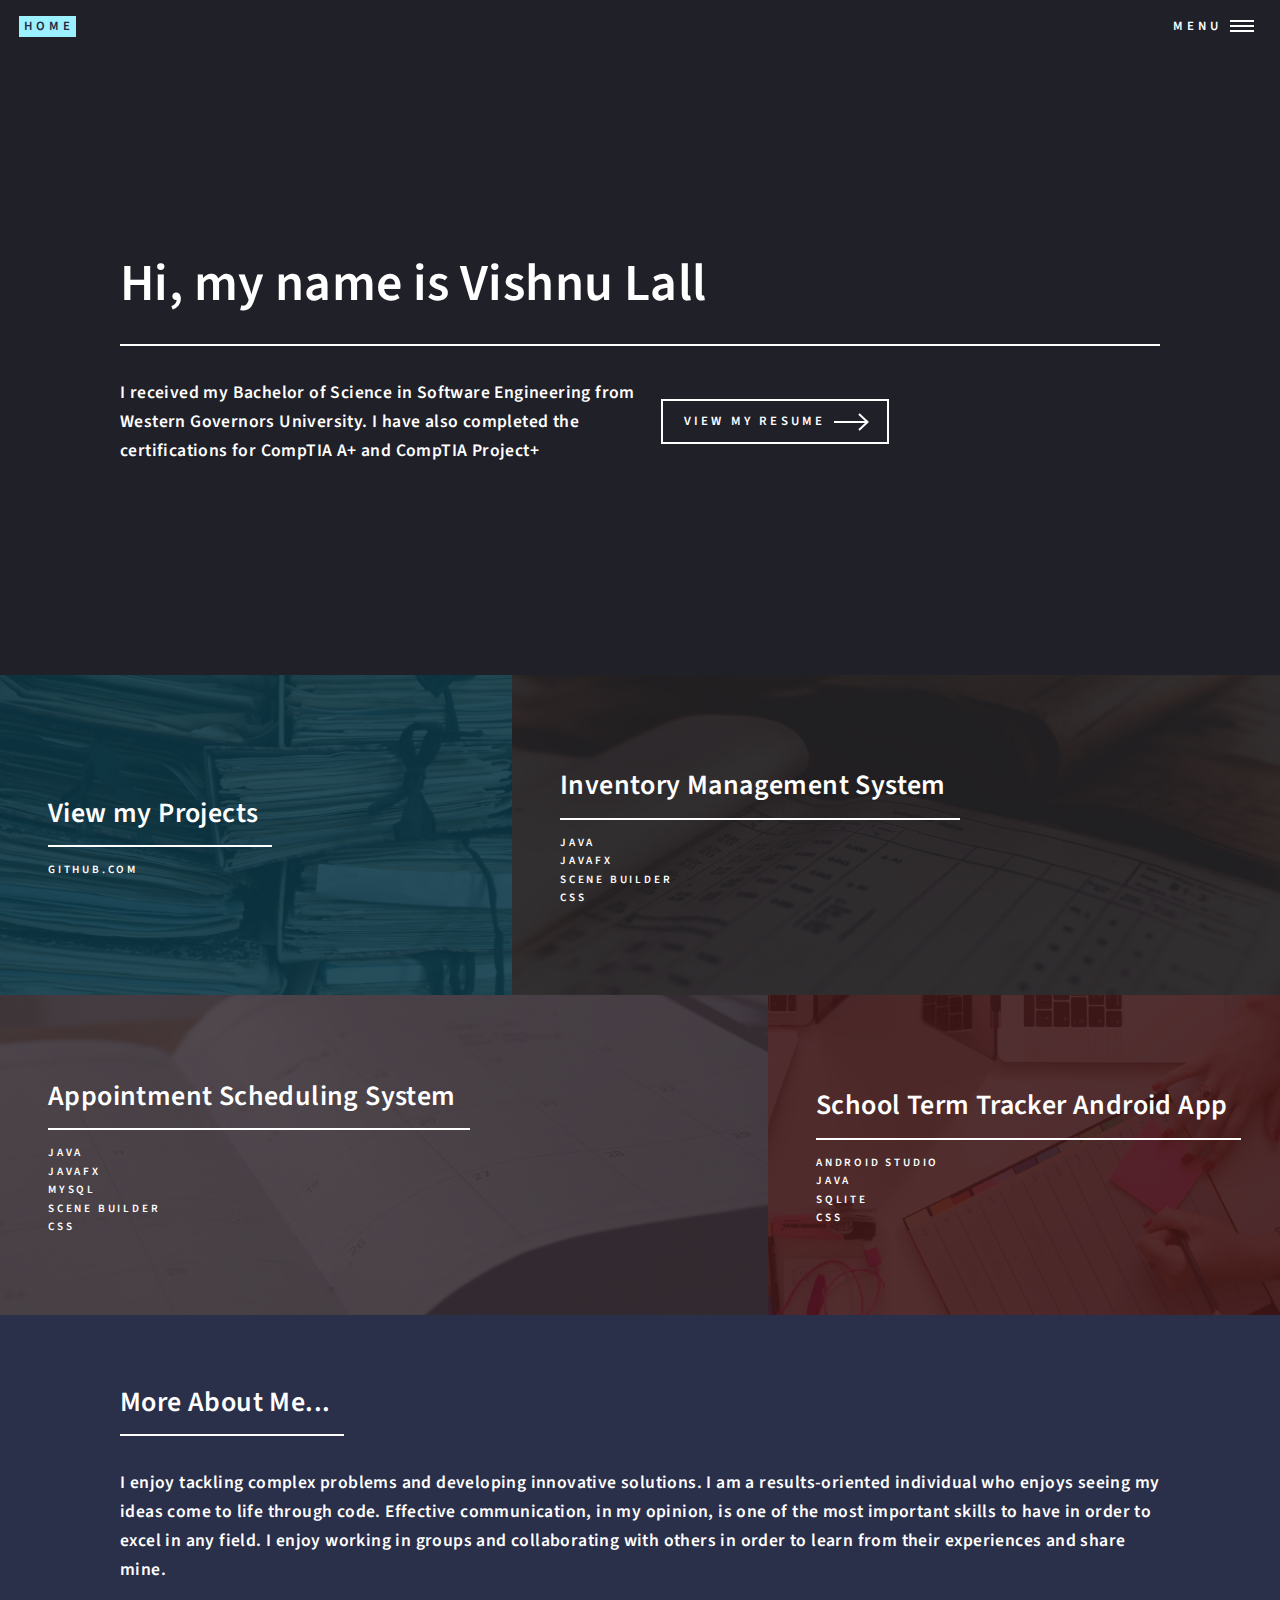
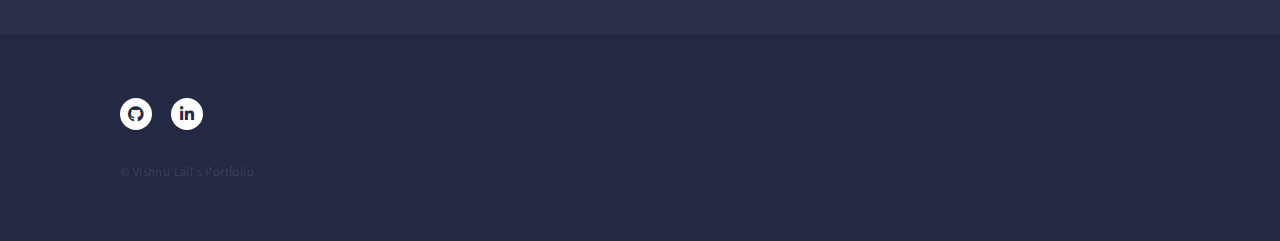
==== index.html @ 2bfa043c "Add files via upload" ====
<!DOCTYPE HTML>

<html>

<head>
	<title>Vishnu Lall's Portfolio</title>
	<meta charset="utf-8" />
	<meta name="viewport" content="width=device-width, initial-scale=1, user-scalable=no" />
	<link rel="stylesheet" href="assets/css/main.css" />
	<noscript>
		<link rel="stylesheet" href="assets/css/noscript.css" />
	</noscript>
</head>

<body class="is-preload">

	<!-- Wrapper -->
	<div id="wrapper">

		<!-- Header -->
		<header id="header" class="alt">
			<a href="index.html" class="logo"><strong>Home</strong></a>
			<nav>
				<a href="#menu">Menu</a>
			</nav>
		</header>

		<!-- Menu -->
		<nav id="menu">
			<ul class="links">
				<li><a href="index.html">Home</a></li>
				<li><a href="resume_landing.html">My Resume</a></li>
		</nav>

		<!-- Banner -->
		<section id="banner" class="major">
			<div class="inner">
				<header class="major">
					<h1>Hi, my name is Vishnu Lall</h1>
				</header>
				<div class="content">
					<h4>I received my Bachelor of Science in Software Engineering from<br />
						Western Governors University.
						I have also completed the <br />
						certifications for CompTIA A+ and CompTIA Project+</h4>

					<ul class="actions">
						<li><a href="resume_landing.html" class="button next scrolly">View my Resume</a></li>
					</ul>
				</div>
			</div>
		</section>

		<!-- Main -->
		<div id="main">

			<!-- One -->
			<section id="one" class="tiles">
				<article>
					<span class="image">
						<img src="images/projects.jpg" alt="" />
					</span>
					<header class="major">
						<h3><a href="https://github.com/VishLall?tab=repositories" class="link">View my Projects</a>
						</h3>
						<p>Github.com</p>
					</header>
				</article>
				<article>
					<span class="image">
						<img src="images/inventory.jpg" alt="" />
					</span>
					<header class="major">
						<h3><a href="inventory_landing.html" class="link">Inventory Management System</a></h3>
						<p>
							Java<br />
							JavaFX<br />
							Scene Builder<br />
							Css
						</p>
					</header>
				</article>
				<article>
					<span class="image">
						<img src="images/appointment.jpg" alt="" />
					</span>
					<header class="major">
						<h3><a href="scheduler_landing.html" class="link">Appointment Scheduling System</a></h3>
						<p>
							Java<br />
							JavaFX<br />
							MySQL<br />
							Scene Builder<br />
							Css
						</p>
					</header>
				</article>
				<article>
					<span class="image">
						<img src="images/tracker.jpg" alt="" />
					</span>
					<header class="major">
						<h3><a href="tracker_landing.html" class="link">School Term Tracker Android App</a></h3>
						<p>
							Android Studio<br />
							Java<br />
							SQLite<br />
							Css
						</p>
					</header>
				</article>
			</section>

			<!-- Two -->
			<section id="two">
				<div class="inner">
					<header class="major">
						<h2>More About Me...</h2>
					</header>
					<h4>I enjoy tackling complex problems and developing innovative solutions. I am a results-oriented
						individual who enjoys seeing my ideas come to life through code. Effective communication, in my
						opinion, is one of the most important skills to have in order to excel in any field. I enjoy
						working in groups and collaborating with others in order to learn from their experiences and
						share mine.</h4>
				</div>
			</section>

		</div>


		<!-- Footer -->
		<footer id="footer">
			<div class="inner">
				<ul class="icons">
					<li><a href="https://github.com/VishLall?tab=repositories" class="icon brands alt fa-github"><span
								class="label">GitHub</span></a></li>
					<li><a href="https://www.linkedin.com/in/vishnu-lall-76979a194/"
							class="icon brands alt fa-linkedin-in"><span class="label">LinkedIn</span></a></li>
				</ul>
				<ul class="copyright">
					<li>&copy; Vishnu Lall's Portfolio</li>

				</ul>
			</div>
		</footer>

	</div>

	<!-- Scripts -->
	<script src="assets/js/jquery.min.js"></script>
	<script src="assets/js/jquery.scrolly.min.js"></script>
	<script src="assets/js/jquery.scrollex.min.js"></script>
	<script src="assets/js/browser.min.js"></script>
	<script src="assets/js/breakpoints.min.js"></script>
	<script src="assets/js/util.js"></script>
	<script src="assets/js/main.js"></script>

</body>

</html>
---- assets/css/main.css ----
@import url(fontawesome-all.min.css);
@import url("https://fonts.googleapis.com/css?family=Source+Sans+Pro:300,300italic,600,600italic");

/*
	Forty by HTML5 UP
	html5up.net | @ajlkn
	Free for personal and commercial use under the CCA 3.0 license (html5up.net/license)
*/

html,
body,
div,
span,
applet,
object,
iframe,
h1,
h2,
h3,
h4,
h5,
h6,
p,
blockquote,
pre,
a,
abbr,
acronym,
address,
big,
cite,
code,
del,
dfn,
em,
img,
ins,
kbd,
q,
s,
samp,
small,
strike,
strong,
sub,
sup,
tt,
var,
b,
u,
i,
center,
dl,
dt,
dd,
ol,
ul,
li,
fieldset,
form,
label,
legend,
table,
caption,
tbody,
tfoot,
thead,
tr,
th,
td,
article,
aside,
canvas,
details,
embed,
figure,
figcaption,
footer,
header,
hgroup,
menu,
nav,
output,
ruby,
section,
summary,
time,
mark,
audio,
video {
	margin: 0;
	padding: 0;
	border: 0;
	font-size: 100%;
	font: inherit;
	vertical-align: baseline;
}

article,
aside,
details,
figcaption,
figure,
footer,
header,
hgroup,
menu,
nav,
section {
	display: block;
}

body {
	line-height: 1;
}

ol,
ul {
	list-style: none;
}

blockquote,
q {
	quotes: none;
}

blockquote:before,
blockquote:after,
q:before,
q:after {
	content: '';
	content: none;
}

table {
	border-collapse: collapse;
	border-spacing: 0;
}

body {
	-webkit-text-size-adjust: none;
}

mark {
	background-color: transparent;
	color: inherit;
}

input::-moz-focus-inner {
	border: 0;
	padding: 0;
}

input,
select,
textarea {
	-moz-appearance: none;
	-webkit-appearance: none;
	-ms-appearance: none;
	appearance: none;
}

/* Basic */

@-ms-viewport {
	width: device-width;
}

body {
	-ms-overflow-style: scrollbar;
}

@media screen and (max-width: 480px) {

	html,
	body {
		min-width: 320px;
	}

}

html {
	box-sizing: border-box;
}

*,
*:before,
*:after {
	box-sizing: inherit;
}

body {
	background: #242943;
}

body.is-preload *,
body.is-preload *:before,
body.is-preload *:after {
	-moz-animation: none !important;
	-webkit-animation: none !important;
	-ms-animation: none !important;
	animation: none !important;
	-moz-transition: none !important;
	-webkit-transition: none !important;
	-ms-transition: none !important;
	transition: none !important;
}

/* Type */

body,
input,
select,
textarea {
	color: #ffffff;
	font-family: "Source Sans Pro", Helvetica, sans-serif;
	font-size: 17pt;
	font-weight: 300;
	letter-spacing: 0.025em;
	line-height: 1.65;
}

@media screen and (max-width: 1680px) {

	body,
	input,
	select,
	textarea {
		font-size: 14pt;
	}

}

@media screen and (max-width: 1280px) {

	body,
	input,
	select,
	textarea {
		font-size: 12pt;
	}

}

@media screen and (max-width: 360px) {

	body,
	input,
	select,
	textarea {
		font-size: 11pt;
	}

}

a {
	-moz-transition: color 0.2s ease-in-out, border-bottom-color 0.2s ease-in-out;
	-webkit-transition: color 0.2s ease-in-out, border-bottom-color 0.2s ease-in-out;
	-ms-transition: color 0.2s ease-in-out, border-bottom-color 0.2s ease-in-out;
	transition: color 0.2s ease-in-out, border-bottom-color 0.2s ease-in-out;
	border-bottom: dotted 1px;
	color: inherit;
	text-decoration: none;
}

a:hover {
	border-bottom-color: transparent;
	color: #9bf1ff !important;
}

a:active {
	color: #53e3fb !important;
}

strong,
b {
	color: #ffffff;
	font-weight: 600;
}

em,
i {
	font-style: italic;
}

p {
	margin: 0 0 2em 0;
}

h1,
h2,
h3,
h4,
h5,
h6 {
	color: #ffffff;
	font-weight: 600;
	line-height: 1.65;
	margin: 0 0 1em 0;
}

h1 a,
h2 a,
h3 a,
h4 a,
h5 a,
h6 a {
	color: inherit;
	border-bottom: 0;
}

h1 {
	font-size: 2.5em;
}

h2 {
	font-size: 1.75em;
}

h3 {
	font-size: 1.35em;
}

h4 {
	font-size: 1.1em;
}

h5 {
	font-size: 0.9em;
}

h6 {
	font-size: 0.7em;
}

@media screen and (max-width: 736px) {

	h1 {
		font-size: 2em;
	}

	h2 {
		font-size: 1.5em;
	}

	h3 {
		font-size: 1.25em;
	}

}

sub {
	font-size: 0.8em;
	position: relative;
	top: 0.5em;
}

sup {
	font-size: 0.8em;
	position: relative;
	top: -0.5em;
}

blockquote {
	border-left: solid 4px rgba(212, 212, 255, 0.1);
	font-style: italic;
	margin: 0 0 2em 0;
	padding: 0.5em 0 0.5em 2em;
}

code {
	background: rgba(212, 212, 255, 0.035);
	font-family: "Courier New", monospace;
	font-size: 0.9em;
	margin: 0 0.25em;
	padding: 0.25em 0.65em;
}

pre {
	-webkit-overflow-scrolling: touch;
	font-family: "Courier New", monospace;
	font-size: 0.9em;
	margin: 0 0 2em 0;
}

pre code {
	display: block;
	line-height: 1.75;
	padding: 1em 1.5em;
	overflow-x: auto;
}

hr {
	border: 0;
	border-bottom: solid 1px rgba(212, 212, 255, 0.1);
	margin: 2em 0;
}

hr.major {
	margin: 3em 0;
}

.align-left {
	text-align: left;
}

.align-center {
	text-align: center;
}

.align-right {
	text-align: right;
}

/* Row */

.row {
	display: flex;
	flex-wrap: wrap;
	box-sizing: border-box;
	align-items: stretch;
}

.row>* {
	box-sizing: border-box;
}

.row.gtr-uniform>*> :last-child {
	margin-bottom: 0;
}

.row.aln-left {
	justify-content: flex-start;
}

.row.aln-center {
	justify-content: center;
}

.row.aln-right {
	justify-content: flex-end;
}

.row.aln-top {
	align-items: flex-start;
}

.row.aln-middle {
	align-items: center;
}

.row.aln-bottom {
	align-items: flex-end;
}

.row>.imp {
	order: -1;
}

.row>.col-1 {
	width: 8.33333%;
}

.row>.off-1 {
	margin-left: 8.33333%;
}

.row>.col-2 {
	width: 16.66667%;
}

.row>.off-2 {
	margin-left: 16.66667%;
}

.row>.col-3 {
	width: 25%;
}

.row>.off-3 {
	margin-left: 25%;
}

.row>.col-4 {
	width: 33.33333%;
}

.row>.off-4 {
	margin-left: 33.33333%;
}

.row>.col-5 {
	width: 41.66667%;
}

.row>.off-5 {
	margin-left: 41.66667%;
}

.row>.col-6 {
	width: 50%;
}

.row>.off-6 {
	margin-left: 50%;
}

.row>.col-7 {
	width: 58.33333%;
}

.row>.off-7 {
	margin-left: 58.33333%;
}

.row>.col-8 {
	width: 66.66667%;
}

.row>.off-8 {
	margin-left: 66.66667%;
}

.row>.col-9 {
	width: 75%;
}

.row>.off-9 {
	margin-left: 75%;
}

.row>.col-10 {
	width: 83.33333%;
}

.row>.off-10 {
	margin-left: 83.33333%;
}

.row>.col-11 {
	width: 91.66667%;
}

.row>.off-11 {
	margin-left: 91.66667%;
}

.row>.col-12 {
	width: 100%;
}

.row>.off-12 {
	margin-left: 100%;
}

.row.gtr-0 {
	margin-top: 0;
	margin-left: 0em;
}

.row.gtr-0>* {
	padding: 0 0 0 0em;
}

.row.gtr-0.gtr-uniform {
	margin-top: 0em;
}

.row.gtr-0.gtr-uniform>* {
	padding-top: 0em;
}

.row.gtr-25 {
	margin-top: 0;
	margin-left: -0.5em;
}

.row.gtr-25>* {
	padding: 0 0 0 0.5em;
}

.row.gtr-25.gtr-uniform {
	margin-top: -0.5em;
}

.row.gtr-25.gtr-uniform>* {
	padding-top: 0.5em;
}

.row.gtr-50 {
	margin-top: 0;
	margin-left: -1em;
}

.row.gtr-50>* {
	padding: 0 0 0 1em;
}

.row.gtr-50.gtr-uniform {
	margin-top: -1em;
}

.row.gtr-50.gtr-uniform>* {
	padding-top: 1em;
}

.row {
	margin-top: 0;
	margin-left: -2em;
}

.row>* {
	padding: 0 0 0 2em;
}

.row.gtr-uniform {
	margin-top: -2em;
}

.row.gtr-uniform>* {
	padding-top: 2em;
}

.row.gtr-150 {
	margin-top: 0;
	margin-left: -3em;
}

.row.gtr-150>* {
	padding: 0 0 0 3em;
}

.row.gtr-150.gtr-uniform {
	margin-top: -3em;
}

.row.gtr-150.gtr-uniform>* {
	padding-top: 3em;
}

.row.gtr-200 {
	margin-top: 0;
	margin-left: -4em;
}

.row.gtr-200>* {
	padding: 0 0 0 4em;
}

.row.gtr-200.gtr-uniform {
	margin-top: -4em;
}

.row.gtr-200.gtr-uniform>* {
	padding-top: 4em;
}

@media screen and (max-width: 1680px) {

	.row {
		display: flex;
		flex-wrap: wrap;
		box-sizing: border-box;
		align-items: stretch;
	}

	.row>* {
		box-sizing: border-box;
	}

	.row.gtr-uniform>*> :last-child {
		margin-bottom: 0;
	}

	.row.aln-left {
		justify-content: flex-start;
	}

	.row.aln-center {
		justify-content: center;
	}

	.row.aln-right {
		justify-content: flex-end;
	}

	.row.aln-top {
		align-items: flex-start;
	}

	.row.aln-middle {
		align-items: center;
	}

	.row.aln-bottom {
		align-items: flex-end;
	}

	.row>.imp-xlarge {
		order: -1;
	}

	.row>.col-1-xlarge {
		width: 8.33333%;
	}

	.row>.off-1-xlarge {
		margin-left: 8.33333%;
	}

	.row>.col-2-xlarge {
		width: 16.66667%;
	}

	.row>.off-2-xlarge {
		margin-left: 16.66667%;
	}

	.row>.col-3-xlarge {
		width: 25%;
	}

	.row>.off-3-xlarge {
		margin-left: 25%;
	}

	.row>.col-4-xlarge {
		width: 33.33333%;
	}

	.row>.off-4-xlarge {
		margin-left: 33.33333%;
	}

	.row>.col-5-xlarge {
		width: 41.66667%;
	}

	.row>.off-5-xlarge {
		margin-left: 41.66667%;
	}

	.row>.col-6-xlarge {
		width: 50%;
	}

	.row>.off-6-xlarge {
		margin-left: 50%;
	}

	.row>.col-7-xlarge {
		width: 58.33333%;
	}

	.row>.off-7-xlarge {
		margin-left: 58.33333%;
	}

	.row>.col-8-xlarge {
		width: 66.66667%;
	}

	.row>.off-8-xlarge {
		margin-left: 66.66667%;
	}

	.row>.col-9-xlarge {
		width: 75%;
	}

	.row>.off-9-xlarge {
		margin-left: 75%;
	}

	.row>.col-10-xlarge {
		width: 83.33333%;
	}

	.row>.off-10-xlarge {
		margin-left: 83.33333%;
	}

	.row>.col-11-xlarge {
		width: 91.66667%;
	}

	.row>.off-11-xlarge {
		margin-left: 91.66667%;
	}

	.row>.col-12-xlarge {
		width: 100%;
	}

	.row>.off-12-xlarge {
		margin-left: 100%;
	}

	.row.gtr-0 {
		margin-top: 0;
		margin-left: 0em;
	}

	.row.gtr-0>* {
		padding: 0 0 0 0em;
	}

	.row.gtr-0.gtr-uniform {
		margin-top: 0em;
	}

	.row.gtr-0.gtr-uniform>* {
		padding-top: 0em;
	}

	.row.gtr-25 {
		margin-top: 0;
		margin-left: -0.5em;
	}

	.row.gtr-25>* {
		padding: 0 0 0 0.5em;
	}

	.row.gtr-25.gtr-uniform {
		margin-top: -0.5em;
	}

	.row.gtr-25.gtr-uniform>* {
		padding-top: 0.5em;
	}

	.row.gtr-50 {
		margin-top: 0;
		margin-left: -1em;
	}

	.row.gtr-50>* {
		padding: 0 0 0 1em;
	}

	.row.gtr-50.gtr-uniform {
		margin-top: -1em;
	}

	.row.gtr-50.gtr-uniform>* {
		padding-top: 1em;
	}

	.row {
		margin-top: 0;
		margin-left: -2em;
	}

	.row>* {
		padding: 0 0 0 2em;
	}

	.row.gtr-uniform {
		margin-top: -2em;
	}

	.row.gtr-uniform>* {
		padding-top: 2em;
	}

	.row.gtr-150 {
		margin-top: 0;
		margin-left: -3em;
	}

	.row.gtr-150>* {
		padding: 0 0 0 3em;
	}

	.row.gtr-150.gtr-uniform {
		margin-top: -3em;
	}

	.row.gtr-150.gtr-uniform>* {
		padding-top: 3em;
	}

	.row.gtr-200 {
		margin-top: 0;
		margin-left: -4em;
	}

	.row.gtr-200>* {
		padding: 0 0 0 4em;
	}

	.row.gtr-200.gtr-uniform {
		margin-top: -4em;
	}

	.row.gtr-200.gtr-uniform>* {
		padding-top: 4em;
	}

}

@media screen and (max-width: 1280px) {

	.row {
		display: flex;
		flex-wrap: wrap;
		box-sizing: border-box;
		align-items: stretch;
	}

	.row>* {
		box-sizing: border-box;
	}

	.row.gtr-uniform>*> :last-child {
		margin-bottom: 0;
	}

	.row.aln-left {
		justify-content: flex-start;
	}

	.row.aln-center {
		justify-content: center;
	}

	.row.aln-right {
		justify-content: flex-end;
	}

	.row.aln-top {
		align-items: flex-start;
	}

	.row.aln-middle {
		align-items: center;
	}

	.row.aln-bottom {
		align-items: flex-end;
	}

	.row>.imp-large {
		order: -1;
	}

	.row>.col-1-large {
		width: 8.33333%;
	}

	.row>.off-1-large {
		margin-left: 8.33333%;
	}

	.row>.col-2-large {
		width: 16.66667%;
	}

	.row>.off-2-large {
		margin-left: 16.66667%;
	}

	.row>.col-3-large {
		width: 25%;
	}

	.row>.off-3-large {
		margin-left: 25%;
	}

	.row>.col-4-large {
		width: 33.33333%;
	}

	.row>.off-4-large {
		margin-left: 33.33333%;
	}

	.row>.col-5-large {
		width: 41.66667%;
	}

	.row>.off-5-large {
		margin-left: 41.66667%;
	}

	.row>.col-6-large {
		width: 50%;
	}

	.row>.off-6-large {
		margin-left: 50%;
	}

	.row>.col-7-large {
		width: 58.33333%;
	}

	.row>.off-7-large {
		margin-left: 58.33333%;
	}

	.row>.col-8-large {
		width: 66.66667%;
	}

	.row>.off-8-large {
		margin-left: 66.66667%;
	}

	.row>.col-9-large {
		width: 75%;
	}

	.row>.off-9-large {
		margin-left: 75%;
	}

	.row>.col-10-large {
		width: 83.33333%;
	}

	.row>.off-10-large {
		margin-left: 83.33333%;
	}

	.row>.col-11-large {
		width: 91.66667%;
	}

	.row>.off-11-large {
		margin-left: 91.66667%;
	}

	.row>.col-12-large {
		width: 100%;
	}

	.row>.off-12-large {
		margin-left: 100%;
	}

	.row.gtr-0 {
		margin-top: 0;
		margin-left: 0em;
	}

	.row.gtr-0>* {
		padding: 0 0 0 0em;
	}

	.row.gtr-0.gtr-uniform {
		margin-top: 0em;
	}

	.row.gtr-0.gtr-uniform>* {
		padding-top: 0em;
	}

	.row.gtr-25 {
		margin-top: 0;
		margin-left: -0.375em;
	}

	.row.gtr-25>* {
		padding: 0 0 0 0.375em;
	}

	.row.gtr-25.gtr-uniform {
		margin-top: -0.375em;
	}

	.row.gtr-25.gtr-uniform>* {
		padding-top: 0.375em;
	}

	.row.gtr-50 {
		margin-top: 0;
		margin-left: -0.75em;
	}

	.row.gtr-50>* {
		padding: 0 0 0 0.75em;
	}

	.row.gtr-50.gtr-uniform {
		margin-top: -0.75em;
	}

	.row.gtr-50.gtr-uniform>* {
		padding-top: 0.75em;
	}

	.row {
		margin-top: 0;
		margin-left: -1.5em;
	}

	.row>* {
		padding: 0 0 0 1.5em;
	}

	.row.gtr-uniform {
		margin-top: -1.5em;
	}

	.row.gtr-uniform>* {
		padding-top: 1.5em;
	}

	.row.gtr-150 {
		margin-top: 0;
		margin-left: -2.25em;
	}

	.row.gtr-150>* {
		padding: 0 0 0 2.25em;
	}

	.row.gtr-150.gtr-uniform {
		margin-top: -2.25em;
	}

	.row.gtr-150.gtr-uniform>* {
		padding-top: 2.25em;
	}

	.row.gtr-200 {
		margin-top: 0;
		margin-left: -3em;
	}

	.row.gtr-200>* {
		padding: 0 0 0 3em;
	}

	.row.gtr-200.gtr-uniform {
		margin-top: -3em;
	}

	.row.gtr-200.gtr-uniform>* {
		padding-top: 3em;
	}

}

@media screen and (max-width: 980px) {

	.row {
		display: flex;
		flex-wrap: wrap;
		box-sizing: border-box;
		align-items: stretch;
	}

	.row>* {
		box-sizing: border-box;
	}

	.row.gtr-uniform>*> :last-child {
		margin-bottom: 0;
	}

	.row.aln-left {
		justify-content: flex-start;
	}

	.row.aln-center {
		justify-content: center;
	}

	.row.aln-right {
		justify-content: flex-end;
	}

	.row.aln-top {
		align-items: flex-start;
	}

	.row.aln-middle {
		align-items: center;
	}

	.row.aln-bottom {
		align-items: flex-end;
	}

	.row>.imp-medium {
		order: -1;
	}

	.row>.col-1-medium {
		width: 8.33333%;
	}

	.row>.off-1-medium {
		margin-left: 8.33333%;
	}

	.row>.col-2-medium {
		width: 16.66667%;
	}

	.row>.off-2-medium {
		margin-left: 16.66667%;
	}

	.row>.col-3-medium {
		width: 25%;
	}

	.row>.off-3-medium {
		margin-left: 25%;
	}

	.row>.col-4-medium {
		width: 33.33333%;
	}

	.row>.off-4-medium {
		margin-left: 33.33333%;
	}

	.row>.col-5-medium {
		width: 41.66667%;
	}

	.row>.off-5-medium {
		margin-left: 41.66667%;
	}

	.row>.col-6-medium {
		width: 50%;
	}

	.row>.off-6-medium {
		margin-left: 50%;
	}

	.row>.col-7-medium {
		width: 58.33333%;
	}

	.row>.off-7-medium {
		margin-left: 58.33333%;
	}

	.row>.col-8-medium {
		width: 66.66667%;
	}

	.row>.off-8-medium {
		margin-left: 66.66667%;
	}

	.row>.col-9-medium {
		width: 75%;
	}

	.row>.off-9-medium {
		margin-left: 75%;
	}

	.row>.col-10-medium {
		width: 83.33333%;
	}

	.row>.off-10-medium {
		margin-left: 83.33333%;
	}

	.row>.col-11-medium {
		width: 91.66667%;
	}

	.row>.off-11-medium {
		margin-left: 91.66667%;
	}

	.row>.col-12-medium {
		width: 100%;
	}

	.row>.off-12-medium {
		margin-left: 100%;
	}

	.row.gtr-0 {
		margin-top: 0;
		margin-left: 0em;
	}

	.row.gtr-0>* {
		padding: 0 0 0 0em;
	}

	.row.gtr-0.gtr-uniform {
		margin-top: 0em;
	}

	.row.gtr-0.gtr-uniform>* {
		padding-top: 0em;
	}

	.row.gtr-25 {
		margin-top: 0;
		margin-left: -0.375em;
	}

	.row.gtr-25>* {
		padding: 0 0 0 0.375em;
	}

	.row.gtr-25.gtr-uniform {
		margin-top: -0.375em;
	}

	.row.gtr-25.gtr-uniform>* {
		padding-top: 0.375em;
	}

	.row.gtr-50 {
		margin-top: 0;
		margin-left: -0.75em;
	}

	.row.gtr-50>* {
		padding: 0 0 0 0.75em;
	}

	.row.gtr-50.gtr-uniform {
		margin-top: -0.75em;
	}

	.row.gtr-50.gtr-uniform>* {
		padding-top: 0.75em;
	}

	.row {
		margin-top: 0;
		margin-left: -1.5em;
	}

	.row>* {
		padding: 0 0 0 1.5em;
	}

	.row.gtr-uniform {
		margin-top: -1.5em;
	}

	.row.gtr-uniform>* {
		padding-top: 1.5em;
	}

	.row.gtr-150 {
		margin-top: 0;
		margin-left: -2.25em;
	}

	.row.gtr-150>* {
		padding: 0 0 0 2.25em;
	}

	.row.gtr-150.gtr-uniform {
		margin-top: -2.25em;
	}

	.row.gtr-150.gtr-uniform>* {
		padding-top: 2.25em;
	}

	.row.gtr-200 {
		margin-top: 0;
		margin-left: -3em;
	}

	.row.gtr-200>* {
		padding: 0 0 0 3em;
	}

	.row.gtr-200.gtr-uniform {
		margin-top: -3em;
	}

	.row.gtr-200.gtr-uniform>* {
		padding-top: 3em;
	}

}

@media screen and (max-width: 736px) {

	.row {
		display: flex;
		flex-wrap: wrap;
		box-sizing: border-box;
		align-items: stretch;
	}

	.row>* {
		box-sizing: border-box;
	}

	.row.gtr-uniform>*> :last-child {
		margin-bottom: 0;
	}

	.row.aln-left {
		justify-content: flex-start;
	}

	.row.aln-center {
		justify-content: center;
	}

	.row.aln-right {
		justify-content: flex-end;
	}

	.row.aln-top {
		align-items: flex-start;
	}

	.row.aln-middle {
		align-items: center;
	}

	.row.aln-bottom {
		align-items: flex-end;
	}

	.row>.imp-small {
		order: -1;
	}

	.row>.col-1-small {
		width: 8.33333%;
	}

	.row>.off-1-small {
		margin-left: 8.33333%;
	}

	.row>.col-2-small {
		width: 16.66667%;
	}

	.row>.off-2-small {
		margin-left: 16.66667%;
	}

	.row>.col-3-small {
		width: 25%;
	}

	.row>.off-3-small {
		margin-left: 25%;
	}

	.row>.col-4-small {
		width: 33.33333%;
	}

	.row>.off-4-small {
		margin-left: 33.33333%;
	}

	.row>.col-5-small {
		width: 41.66667%;
	}

	.row>.off-5-small {
		margin-left: 41.66667%;
	}

	.row>.col-6-small {
		width: 50%;
	}

	.row>.off-6-small {
		margin-left: 50%;
	}

	.row>.col-7-small {
		width: 58.33333%;
	}

	.row>.off-7-small {
		margin-left: 58.33333%;
	}

	.row>.col-8-small {
		width: 66.66667%;
	}

	.row>.off-8-small {
		margin-left: 66.66667%;
	}

	.row>.col-9-small {
		width: 75%;
	}

	.row>.off-9-small {
		margin-left: 75%;
	}

	.row>.col-10-small {
		width: 83.33333%;
	}

	.row>.off-10-small {
		margin-left: 83.33333%;
	}

	.row>.col-11-small {
		width: 91.66667%;
	}

	.row>.off-11-small {
		margin-left: 91.66667%;
	}

	.row>.col-12-small {
		width: 100%;
	}

	.row>.off-12-small {
		margin-left: 100%;
	}

	.row.gtr-0 {
		margin-top: 0;
		margin-left: 0em;
	}

	.row.gtr-0>* {
		padding: 0 0 0 0em;
	}

	.row.gtr-0.gtr-uniform {
		margin-top: 0em;
	}

	.row.gtr-0.gtr-uniform>* {
		padding-top: 0em;
	}

	.row.gtr-25 {
		margin-top: 0;
		margin-left: -0.3125em;
	}

	.row.gtr-25>* {
		padding: 0 0 0 0.3125em;
	}

	.row.gtr-25.gtr-uniform {
		margin-top: -0.3125em;
	}

	.row.gtr-25.gtr-uniform>* {
		padding-top: 0.3125em;
	}

	.row.gtr-50 {
		margin-top: 0;
		margin-left: -0.625em;
	}

	.row.gtr-50>* {
		padding: 0 0 0 0.625em;
	}

	.row.gtr-50.gtr-uniform {
		margin-top: -0.625em;
	}

	.row.gtr-50.gtr-uniform>* {
		padding-top: 0.625em;
	}

	.row {
		margin-top: 0;
		margin-left: -1.25em;
	}

	.row>* {
		padding: 0 0 0 1.25em;
	}

	.row.gtr-uniform {
		margin-top: -1.25em;
	}

	.row.gtr-uniform>* {
		padding-top: 1.25em;
	}

	.row.gtr-150 {
		margin-top: 0;
		margin-left: -1.875em;
	}

	.row.gtr-150>* {
		padding: 0 0 0 1.875em;
	}

	.row.gtr-150.gtr-uniform {
		margin-top: -1.875em;
	}

	.row.gtr-150.gtr-uniform>* {
		padding-top: 1.875em;
	}

	.row.gtr-200 {
		margin-top: 0;
		margin-left: -2.5em;
	}

	.row.gtr-200>* {
		padding: 0 0 0 2.5em;
	}

	.row.gtr-200.gtr-uniform {
		margin-top: -2.5em;
	}

	.row.gtr-200.gtr-uniform>* {
		padding-top: 2.5em;
	}

}

@media screen and (max-width: 480px) {

	.row {
		display: flex;
		flex-wrap: wrap;
		box-sizing: border-box;
		align-items: stretch;
	}

	.row>* {
		box-sizing: border-box;
	}

	.row.gtr-uniform>*> :last-child {
		margin-bottom: 0;
	}

	.row.aln-left {
		justify-content: flex-start;
	}

	.row.aln-center {
		justify-content: center;
	}

	.row.aln-right {
		justify-content: flex-end;
	}

	.row.aln-top {
		align-items: flex-start;
	}

	.row.aln-middle {
		align-items: center;
	}

	.row.aln-bottom {
		align-items: flex-end;
	}

	.row>.imp-xsmall {
		order: -1;
	}

	.row>.col-1-xsmall {
		width: 8.33333%;
	}

	.row>.off-1-xsmall {
		margin-left: 8.33333%;
	}

	.row>.col-2-xsmall {
		width: 16.66667%;
	}

	.row>.off-2-xsmall {
		margin-left: 16.66667%;
	}

	.row>.col-3-xsmall {
		width: 25%;
	}

	.row>.off-3-xsmall {
		margin-left: 25%;
	}

	.row>.col-4-xsmall {
		width: 33.33333%;
	}

	.row>.off-4-xsmall {
		margin-left: 33.33333%;
	}

	.row>.col-5-xsmall {
		width: 41.66667%;
	}

	.row>.off-5-xsmall {
		margin-left: 41.66667%;
	}

	.row>.col-6-xsmall {
		width: 50%;
	}

	.row>.off-6-xsmall {
		margin-left: 50%;
	}

	.row>.col-7-xsmall {
		width: 58.33333%;
	}

	.row>.off-7-xsmall {
		margin-left: 58.33333%;
	}

	.row>.col-8-xsmall {
		width: 66.66667%;
	}

	.row>.off-8-xsmall {
		margin-left: 66.66667%;
	}

	.row>.col-9-xsmall {
		width: 75%;
	}

	.row>.off-9-xsmall {
		margin-left: 75%;
	}

	.row>.col-10-xsmall {
		width: 83.33333%;
	}

	.row>.off-10-xsmall {
		margin-left: 83.33333%;
	}

	.row>.col-11-xsmall {
		width: 91.66667%;
	}

	.row>.off-11-xsmall {
		margin-left: 91.66667%;
	}

	.row>.col-12-xsmall {
		width: 100%;
	}

	.row>.off-12-xsmall {
		margin-left: 100%;
	}

	.row.gtr-0 {
		margin-top: 0;
		margin-left: 0em;
	}

	.row.gtr-0>* {
		padding: 0 0 0 0em;
	}

	.row.gtr-0.gtr-uniform {
		margin-top: 0em;
	}

	.row.gtr-0.gtr-uniform>* {
		padding-top: 0em;
	}

	.row.gtr-25 {
		margin-top: 0;
		margin-left: -0.3125em;
	}

	.row.gtr-25>* {
		padding: 0 0 0 0.3125em;
	}

	.row.gtr-25.gtr-uniform {
		margin-top: -0.3125em;
	}

	.row.gtr-25.gtr-uniform>* {
		padding-top: 0.3125em;
	}

	.row.gtr-50 {
		margin-top: 0;
		margin-left: -0.625em;
	}

	.row.gtr-50>* {
		padding: 0 0 0 0.625em;
	}

	.row.gtr-50.gtr-uniform {
		margin-top: -0.625em;
	}

	.row.gtr-50.gtr-uniform>* {
		padding-top: 0.625em;
	}

	.row {
		margin-top: 0;
		margin-left: -1.25em;
	}

	.row>* {
		padding: 0 0 0 1.25em;
	}

	.row.gtr-uniform {
		margin-top: -1.25em;
	}

	.row.gtr-uniform>* {
		padding-top: 1.25em;
	}

	.row.gtr-150 {
		margin-top: 0;
		margin-left: -1.875em;
	}

	.row.gtr-150>* {
		padding: 0 0 0 1.875em;
	}

	.row.gtr-150.gtr-uniform {
		margin-top: -1.875em;
	}

	.row.gtr-150.gtr-uniform>* {
		padding-top: 1.875em;
	}

	.row.gtr-200 {
		margin-top: 0;
		margin-left: -2.5em;
	}

	.row.gtr-200>* {
		padding: 0 0 0 2.5em;
	}

	.row.gtr-200.gtr-uniform {
		margin-top: -2.5em;
	}

	.row.gtr-200.gtr-uniform>* {
		padding-top: 2.5em;
	}

}

/* Section/Article */

section.special,
article.special {
	text-align: center;
}

header.major {
	width: -moz-max-content;
	width: -webkit-max-content;
	width: -ms-max-content;
	width: max-content;
	margin-bottom: 2em;
}

header.major> :first-child {
	margin-bottom: 0;
	width: calc(100% + 0.5em);
}

header.major> :first-child:after {
	content: '';
	background-color: #ffffff;
	display: block;
	height: 2px;
	margin: 0.325em 0 0.5em 0;
	width: 100%;
}

header.major>p {
	font-size: 0.7em;
	font-weight: 600;
	letter-spacing: 0.25em;
	margin-bottom: 0;
	text-transform: uppercase;
}

body.is-ie header.major> :first-child:after {
	max-width: 9em;
}

body.is-ie header.major>h1:after {
	max-width: 100% !important;
}

@media screen and (max-width: 736px) {

	header.major>p br {
		display: none;
	}

}

/* Form */

form {
	margin: 0 0 2em 0;
}

form> :last-child {
	margin-bottom: 0;
}

form>.fields {
	display: -moz-flex;
	display: -webkit-flex;
	display: -ms-flex;
	display: flex;
	-moz-flex-wrap: wrap;
	-webkit-flex-wrap: wrap;
	-ms-flex-wrap: wrap;
	flex-wrap: wrap;
	width: calc(100% + 3em);
	margin: -1.5em 0 2em -1.5em;
}

form>.fields>.field {
	-moz-flex-grow: 0;
	-webkit-flex-grow: 0;
	-ms-flex-grow: 0;
	flex-grow: 0;
	-moz-flex-shrink: 0;
	-webkit-flex-shrink: 0;
	-ms-flex-shrink: 0;
	flex-shrink: 0;
	padding: 1.5em 0 0 1.5em;
	width: calc(100% - 1.5em);
}

form>.fields>.field.half {
	width: calc(50% - 0.75em);
}

form>.fields>.field.third {
	width: calc(100%/3 - 0.5em);
}

form>.fields>.field.quarter {
	width: calc(25% - 0.375em);
}

@media screen and (max-width: 480px) {

	form>.fields {
		width: calc(100% + 3em);
		margin: -1.5em 0 2em -1.5em;
	}

	form>.fields>.field {
		padding: 1.5em 0 0 1.5em;
		width: calc(100% - 1.5em);
	}

	form>.fields>.field.half {
		width: calc(100% - 1.5em);
	}

	form>.fields>.field.third {
		width: calc(100% - 1.5em);
	}

	form>.fields>.field.quarter {
		width: calc(100% - 1.5em);
	}

}

label {
	color: #ffffff;
	display: block;
	font-size: 0.8em;
	font-weight: 600;
	letter-spacing: 0.25em;
	margin: 0 0 1em 0;
	text-transform: uppercase;
}

input[type="text"],
input[type="password"],
input[type="email"],
input[type="tel"],
input[type="search"],
input[type="url"],
select,
textarea {
	-moz-appearance: none;
	-webkit-appearance: none;
	-ms-appearance: none;
	appearance: none;
	background: rgba(212, 212, 255, 0.035);
	border: none;
	border-radius: 0;
	color: inherit;
	display: block;
	outline: 0;
	padding: 0 1em;
	text-decoration: none;
	width: 100%;
}

input[type="text"]:invalid,
input[type="password"]:invalid,
input[type="email"]:invalid,
input[type="tel"]:invalid,
input[type="search"]:invalid,
input[type="url"]:invalid,
select:invalid,
textarea:invalid {
	box-shadow: none;
}

input[type="text"]:focus,
input[type="password"]:focus,
input[type="email"]:focus,
input[type="tel"]:focus,
input[type="search"]:focus,
input[type="url"]:focus,
select:focus,
textarea:focus {
	border-color: #9bf1ff;
	box-shadow: 0 0 0 2px #9bf1ff;
}

select {
	background-image: url("data:image/svg+xml;charset=utf8,%3Csvg xmlns='http://www.w3.org/2000/svg' width='40' height='40' preserveAspectRatio='none' viewBox='0 0 40 40'%3E%3Cpath d='M9.4,12.3l10.4,10.4l10.4-10.4c0.2-0.2,0.5-0.4,0.9-0.4c0.3,0,0.6,0.1,0.9,0.4l3.3,3.3c0.2,0.2,0.4,0.5,0.4,0.9 c0,0.4-0.1,0.6-0.4,0.9L20.7,31.9c-0.2,0.2-0.5,0.4-0.9,0.4c-0.3,0-0.6-0.1-0.9-0.4L4.3,17.3c-0.2-0.2-0.4-0.5-0.4-0.9 c0-0.4,0.1-0.6,0.4-0.9l3.3-3.3c0.2-0.2,0.5-0.4,0.9-0.4S9.1,12.1,9.4,12.3z' fill='rgba(212, 212, 255, 0.1)' /%3E%3C/svg%3E");
	background-size: 1.25rem;
	background-repeat: no-repeat;
	background-position: calc(100% - 1rem) center;
	height: 2.75em;
	padding-right: 2.75em;
	text-overflow: ellipsis;
}

select option {
	color: #ffffff;
	background: #242943;
}

select:focus::-ms-value {
	background-color: transparent;
}

select::-ms-expand {
	display: none;
}

input[type="text"],
input[type="password"],
input[type="email"],
input[type="tel"],
input[type="search"],
input[type="url"],
select {
	height: 2.75em;
}

textarea {
	padding: 0.75em 1em;
}

input[type="checkbox"],
input[type="radio"] {
	-moz-appearance: none;
	-webkit-appearance: none;
	-ms-appearance: none;
	appearance: none;
	display: block;
	float: left;
	margin-right: -2em;
	opacity: 0;
	width: 1em;
	z-index: -1;
}

input[type="checkbox"]+label,
input[type="radio"]+label {
	text-decoration: none;
	color: #ffffff;
	cursor: pointer;
	display: inline-block;
	font-weight: 300;
	padding-left: 2.65em;
	padding-right: 0.75em;
	position: relative;
}

input[type="checkbox"]+label:before,
input[type="radio"]+label:before {
	-moz-osx-font-smoothing: grayscale;
	-webkit-font-smoothing: antialiased;
	display: inline-block;
	font-style: normal;
	font-variant: normal;
	text-rendering: auto;
	line-height: 1;
	text-transform: none !important;
	font-family: 'Font Awesome 5 Free';
	font-weight: 900;
}

input[type="checkbox"]+label:before,
input[type="radio"]+label:before {
	background: rgba(212, 212, 255, 0.035);
	content: '';
	display: inline-block;
	font-size: 0.8em;
	height: 2.0625em;
	left: 0;
	letter-spacing: 0;
	line-height: 2.0625em;
	position: absolute;
	text-align: center;
	top: 0;
	width: 2.0625em;
}

input[type="checkbox"]:checked+label:before,
input[type="radio"]:checked+label:before {
	background: #ffffff;
	border-color: #9bf1ff;
	content: '\f00c';
	color: #242943;
}

input[type="checkbox"]:focus+label:before,
input[type="radio"]:focus+label:before {
	box-shadow: 0 0 0 2px #9bf1ff;
}

input[type="radio"]+label:before {
	border-radius: 100%;
}

::-webkit-input-placeholder {
	color: rgba(244, 244, 255, 0.2) !important;
	opacity: 1.0;
}

:-moz-placeholder {
	color: rgba(244, 244, 255, 0.2) !important;
	opacity: 1.0;
}

::-moz-placeholder {
	color: rgba(244, 244, 255, 0.2) !important;
	opacity: 1.0;
}

:-ms-input-placeholder {
	color: rgba(244, 244, 255, 0.2) !important;
	opacity: 1.0;
}

/* Box */

.box {
	border: solid 1px rgba(212, 212, 255, 0.1);
	margin-bottom: 2em;
	padding: 1.5em;
}

.box> :last-child,
.box> :last-child> :last-child,
.box> :last-child> :last-child> :last-child {
	margin-bottom: 0;
}

.box.alt {
	border: 0;
	border-radius: 0;
	padding: 0;
}

/* Icon */

.icon {
	text-decoration: none;
	border-bottom: none;
	position: relative;
}

.icon:before {
	-moz-osx-font-smoothing: grayscale;
	-webkit-font-smoothing: antialiased;
	display: inline-block;
	font-style: normal;
	font-variant: normal;
	text-rendering: auto;
	line-height: 1;
	text-transform: none !important;
	font-family: 'Font Awesome 5 Free';
	font-weight: 400;
}

.icon>.label {
	display: none;
}

.icon:before {
	line-height: inherit;
}

.icon.solid:before {
	font-weight: 900;
}

.icon.brands:before {
	font-family: 'Font Awesome 5 Brands';
}

.icon.alt:before {
	background-color: #ffffff;
	border-radius: 100%;
	color: #242943;
	display: inline-block;
	height: 2em;
	line-height: 2em;
	text-align: center;
	width: 2em;
}

a.icon.alt:before {
	-moz-transition: background-color 0.2s ease-in-out;
	-webkit-transition: background-color 0.2s ease-in-out;
	-ms-transition: background-color 0.2s ease-in-out;
	transition: background-color 0.2s ease-in-out;
}

a.icon.alt:hover:before {
	background-color: #6fc3df;
}

a.icon.alt:active:before {
	background-color: #37a6cb;
}

/* Image */

.image {
	border: 0;
	display: inline-block;
	position: relative;
}

.image img {
	display: block;
}

.image.left,
.image.right {
	max-width: 30%;
}

.image.left img,
.image.right img {
	width: 100%;
}

.image.left {
	float: left;
	margin: 0 1.5em 1.25em 0;
	top: 0.25em;
}

.image.right {
	float: right;
	margin: 0 0 1.25em 1.5em;
	top: 0.25em;
}

.image.fit {
	display: block;
	margin: 0 0 2em 0;
	width: 100%;
}

.image.fit img {
	width: 100%;
}

.image.main {
	display: block;
	margin: 2.5em 0;
	width: 100%;
}

.image.main img {
	width: 100%;
}

@media screen and (max-width: 736px) {

	.image.main {
		margin: 1.5em 0;
	}

}

/* List */

ol {
	list-style: decimal;
	margin: 0 0 2em 0;
	padding-left: 1.25em;
}

ol li {
	padding-left: 0.25em;
}

ul {
	list-style: disc;
	margin: 0 0 2em 0;
	padding-left: 1em;
}

ul li {
	padding-left: 0.5em;
}

ul.alt {
	list-style: none;
	padding-left: 0;
}

ul.alt li {
	border-top: solid 1px rgba(212, 212, 255, 0.1);
	padding: 0.5em 0;
}

ul.alt li:first-child {
	border-top: 0;
	padding-top: 0;
}

dl {
	margin: 0 0 2em 0;
}

dl dt {
	display: block;
	font-weight: 600;
	margin: 0 0 1em 0;
}

dl dd {
	margin-left: 2em;
}

/* Actions */

ul.actions {
	display: -moz-flex;
	display: -webkit-flex;
	display: -ms-flex;
	display: flex;
	cursor: default;
	list-style: none;
	margin-left: -1em;
	padding-left: 0;
}

ul.actions li {
	padding: 0 0 0 1em;
	vertical-align: middle;
}

ul.actions.special {
	-moz-justify-content: center;
	-webkit-justify-content: center;
	-ms-justify-content: center;
	justify-content: center;
	width: 100%;
	margin-left: 0;
}

ul.actions.special li:first-child {
	padding-left: 0;
}

ul.actions.stacked {
	-moz-flex-direction: column;
	-webkit-flex-direction: column;
	-ms-flex-direction: column;
	flex-direction: column;
	margin-left: 0;
}

ul.actions.stacked li {
	padding: 1.3em 0 0 0;
}

ul.actions.stacked li:first-child {
	padding-top: 0;
}

ul.actions.fit {
	width: calc(100% + 1em);
}

ul.actions.fit li {
	-moz-flex-grow: 1;
	-webkit-flex-grow: 1;
	-ms-flex-grow: 1;
	flex-grow: 1;
	-moz-flex-shrink: 1;
	-webkit-flex-shrink: 1;
	-ms-flex-shrink: 1;
	flex-shrink: 1;
	width: 100%;
}

ul.actions.fit li>* {
	width: 100%;
}

ul.actions.fit.stacked {
	width: 100%;
}

/* Icons */

ul.icons {
	cursor: default;
	list-style: none;
	padding-left: 0;
}

ul.icons li {
	display: inline-block;
	padding: 0 1em 0 0;
}

ul.icons li:last-child {
	padding-right: 0;
}

@media screen and (max-width: 736px) {

	ul.icons li {
		padding: 0 0.75em 0 0;
	}

}

/* Pagination */

ul.pagination {
	cursor: default;
	list-style: none;
	padding-left: 0;
}

ul.pagination li {
	display: inline-block;
	padding-left: 0;
	vertical-align: middle;
}

ul.pagination li>.page {
	-moz-transition: background-color 0.2s ease-in-out, color 0.2s ease-in-out;
	-webkit-transition: background-color 0.2s ease-in-out, color 0.2s ease-in-out;
	-ms-transition: background-color 0.2s ease-in-out, color 0.2s ease-in-out;
	transition: background-color 0.2s ease-in-out, color 0.2s ease-in-out;
	border-bottom: 0;
	display: inline-block;
	font-size: 0.8em;
	font-weight: 600;
	height: 1.5em;
	line-height: 1.5em;
	margin: 0 0.125em;
	min-width: 1.5em;
	padding: 0 0.5em;
	text-align: center;
}

ul.pagination li>.page.active {
	background-color: #ffffff;
	color: #242943;
}

ul.pagination li>.page.active:hover {
	background-color: #9bf1ff;
	color: #242943 !important;
}

ul.pagination li>.page.active:active {
	background-color: #53e3fb;
}

ul.pagination li:first-child {
	padding-right: 0.75em;
}

ul.pagination li:last-child {
	padding-left: 0.75em;
}

@media screen and (max-width: 480px) {

	ul.pagination li:nth-child(n+2):nth-last-child(n+2) {
		display: none;
	}

	ul.pagination li:first-child {
		padding-right: 0;
	}

}

/* Table */

.table-wrapper {
	-webkit-overflow-scrolling: touch;
	overflow-x: auto;
}

table {
	margin: 0 0 2em 0;
	width: 100%;
}

table tbody tr {
	border: solid 1px rgba(212, 212, 255, 0.1);
	border-left: 0;
	border-right: 0;
}

table tbody tr:nth-child(2n + 1) {
	background-color: rgba(212, 212, 255, 0.035);
}

table td {
	padding: 0.75em 0.75em;
}

table th {
	color: #ffffff;
	font-size: 0.9em;
	font-weight: 600;
	padding: 0 0.75em 0.75em 0.75em;
	text-align: left;
}

table thead {
	border-bottom: solid 2px rgba(212, 212, 255, 0.1);
}

table tfoot {
	border-top: solid 2px rgba(212, 212, 255, 0.1);
}

table.alt {
	border-collapse: separate;
}

table.alt tbody tr td {
	border: solid 1px rgba(212, 212, 255, 0.1);
	border-left-width: 0;
	border-top-width: 0;
}

table.alt tbody tr td:first-child {
	border-left-width: 1px;
}

table.alt tbody tr:first-child td {
	border-top-width: 1px;
}

table.alt thead {
	border-bottom: 0;
}

table.alt tfoot {
	border-top: 0;
}

/* Button */

input[type="submit"],
input[type="reset"],
input[type="button"],
button,
.button {
	-moz-appearance: none;
	-webkit-appearance: none;
	-ms-appearance: none;
	appearance: none;
	-moz-transition: background-color 0.2s ease-in-out, box-shadow 0.2s ease-in-out, color 0.2s ease-in-out;
	-webkit-transition: background-color 0.2s ease-in-out, box-shadow 0.2s ease-in-out, color 0.2s ease-in-out;
	-ms-transition: background-color 0.2s ease-in-out, box-shadow 0.2s ease-in-out, color 0.2s ease-in-out;
	transition: background-color 0.2s ease-in-out, box-shadow 0.2s ease-in-out, color 0.2s ease-in-out;
	background-color: transparent;
	border: 0;
	border-radius: 0;
	box-shadow: inset 0 0 0 2px #ffffff;
	color: #ffffff;
	cursor: pointer;
	display: inline-block;
	font-size: 0.8em;
	font-weight: 600;
	height: 3.5em;
	letter-spacing: 0.25em;
	line-height: 3.5em;
	padding: 0 1.75em;
	text-align: center;
	text-decoration: none;
	text-transform: uppercase;
	white-space: nowrap;
}

input[type="submit"]:hover,
input[type="submit"]:active,
input[type="reset"]:hover,
input[type="reset"]:active,
input[type="button"]:hover,
input[type="button"]:active,
button:hover,
button:active,
.button:hover,
.button:active {
	box-shadow: inset 0 0 0 2px #9bf1ff;
	color: #9bf1ff;
}

input[type="submit"]:active,
input[type="reset"]:active,
input[type="button"]:active,
button:active,
.button:active {
	background-color: rgba(155, 241, 255, 0.1);
	box-shadow: inset 0 0 0 2px #53e3fb;
	color: #53e3fb;
}

input[type="submit"].icon:before,
input[type="reset"].icon:before,
input[type="button"].icon:before,
button.icon:before,
.button.icon:before {
	margin-right: 0.5em;
}

input[type="submit"].fit,
input[type="reset"].fit,
input[type="button"].fit,
button.fit,
.button.fit {
	width: 100%;
}

input[type="submit"].small,
input[type="reset"].small,
input[type="button"].small,
button.small,
.button.small {
	font-size: 0.6em;
}

input[type="submit"].large,
input[type="reset"].large,
input[type="button"].large,
button.large,
.button.large {
	font-size: 1.25em;
	height: 3em;
	line-height: 3em;
}

input[type="submit"].next,
input[type="reset"].next,
input[type="button"].next,
button.next,
.button.next {
	padding-right: 4.5em;
	position: relative;
}

input[type="submit"].next:before,
input[type="submit"].next:after,
input[type="reset"].next:before,
input[type="reset"].next:after,
input[type="button"].next:before,
input[type="button"].next:after,
button.next:before,
button.next:after,
.button.next:before,
.button.next:after {
	-moz-transition: opacity 0.2s ease-in-out;
	-webkit-transition: opacity 0.2s ease-in-out;
	-ms-transition: opacity 0.2s ease-in-out;
	transition: opacity 0.2s ease-in-out;
	background-position: center right;
	background-repeat: no-repeat;
	background-size: 36px 24px;
	content: '';
	display: block;
	height: 100%;
	position: absolute;
	right: 1.5em;
	top: 0;
	vertical-align: middle;
	width: 36px;
}

input[type="submit"].next:before,
input[type="reset"].next:before,
input[type="button"].next:before,
button.next:before,
.button.next:before {
	background-image: url("data:image/svg+xml;charset=utf8,%3Csvg xmlns='http://www.w3.org/2000/svg' xmlns:xlink='http://www.w3.org/1999/xlink' width='36px' height='24px' viewBox='0 0 36 24' zoomAndPan='disable'%3E%3Cstyle%3Eline %7B stroke: %23ffffff%3B stroke-width: 2px%3B %7D%3C/style%3E%3Cline x1='0' y1='12' x2='34' y2='12' /%3E%3Cline x1='25' y1='4' x2='34' y2='12.5' /%3E%3Cline x1='25' y1='20' x2='34' y2='11.5' /%3E%3C/svg%3E");
}

input[type="submit"].next:after,
input[type="reset"].next:after,
input[type="button"].next:after,
button.next:after,
.button.next:after {
	background-image: url("data:image/svg+xml;charset=utf8,%3Csvg xmlns='http://www.w3.org/2000/svg' xmlns:xlink='http://www.w3.org/1999/xlink' width='36px' height='24px' viewBox='0 0 36 24' zoomAndPan='disable'%3E%3Cstyle%3Eline %7B stroke: %239bf1ff%3B stroke-width: 2px%3B %7D%3C/style%3E%3Cline x1='0' y1='12' x2='34' y2='12' /%3E%3Cline x1='25' y1='4' x2='34' y2='12.5' /%3E%3Cline x1='25' y1='20' x2='34' y2='11.5' /%3E%3C/svg%3E");
	opacity: 0;
	z-index: 1;
}

input[type="submit"].next:hover:after,
input[type="submit"].next:active:after,
input[type="reset"].next:hover:after,
input[type="reset"].next:active:after,
input[type="button"].next:hover:after,
input[type="button"].next:active:after,
button.next:hover:after,
button.next:active:after,
.button.next:hover:after,
.button.next:active:after {
	opacity: 1;
}

@media screen and (max-width: 1280px) {

	input[type="submit"].next,
	input[type="reset"].next,
	input[type="button"].next,
	button.next,
	.button.next {
		padding-right: 5em;
	}

}

input[type="submit"].primary,
input[type="reset"].primary,
input[type="button"].primary,
button.primary,
.button.primary {
	background-color: #ffffff;
	box-shadow: none;
	color: #242943;
}

input[type="submit"].primary:hover,
input[type="submit"].primary:active,
input[type="reset"].primary:hover,
input[type="reset"].primary:active,
input[type="button"].primary:hover,
input[type="button"].primary:active,
button.primary:hover,
button.primary:active,
.button.primary:hover,
.button.primary:active {
	background-color: #9bf1ff;
	color: #242943 !important;
}

input[type="submit"].primary:active,
input[type="reset"].primary:active,
input[type="button"].primary:active,
button.primary:active,
.button.primary:active {
	background-color: #53e3fb;
}

input[type="submit"].disabled,
input[type="submit"]:disabled,
input[type="reset"].disabled,
input[type="reset"]:disabled,
input[type="button"].disabled,
input[type="button"]:disabled,
button.disabled,
button:disabled,
.button.disabled,
.button:disabled {
	pointer-events: none;
	cursor: default;
	opacity: 0.25;
}

/* Tiles */

.tiles {
	display: -moz-flex;
	display: -webkit-flex;
	display: -ms-flex;
	display: flex;
	-moz-flex-wrap: wrap;
	-webkit-flex-wrap: wrap;
	-ms-flex-wrap: wrap;
	flex-wrap: wrap;
	border-top: 0 !important;
}

.tiles+* {
	border-top: 0 !important;
}

.tiles article {
	-moz-align-items: center;
	-webkit-align-items: center;
	-ms-align-items: center;
	align-items: center;
	display: -moz-flex;
	display: -webkit-flex;
	display: -ms-flex;
	display: flex;
	-moz-transition: -moz-transform 0.25s ease, opacity 0.25s ease, -moz-filter 1s ease, -webkit-filter 1s ease;
	-webkit-transition: -webkit-transform 0.25s ease, opacity 0.25s ease, -webkit-filter 1s ease, -webkit-filter 1s ease;
	-ms-transition: -ms-transform 0.25s ease, opacity 0.25s ease, -ms-filter 1s ease, -webkit-filter 1s ease;
	transition: transform 0.25s ease, opacity 0.25s ease, filter 1s ease, -webkit-filter 1s ease;
	padding: 4em 4em 2em 4em;
	background-position: center;
	background-repeat: no-repeat;
	background-size: cover;
	cursor: default;
	height: 40vh;
	max-height: 40em;
	min-height: 23em;
	overflow: hidden;
	position: relative;
	width: 40%;
}

.tiles article .image {
	display: none;
}

.tiles article header {
	position: relative;
	z-index: 3;
}

.tiles article h3 {
	font-size: 1.75em;
}

.tiles article h3 a:hover {
	color: inherit !important;
}

.tiles article .link.primary {
	border: 0;
	height: 100%;
	left: 0;
	position: absolute;
	top: 0;
	width: 100%;
	z-index: 4;
}

.tiles article:before {
	-moz-transition: opacity 0.5s ease;
	-webkit-transition: opacity 0.5s ease;
	-ms-transition: opacity 0.5s ease;
	transition: opacity 0.5s ease;
	bottom: 0;
	content: '';
	display: block;
	height: 100%;
	left: 0;
	opacity: 0.85;
	position: absolute;
	width: 100%;
	z-index: 2;
}

.tiles article:after {
	background-color: rgba(36, 41, 67, 0.25);
	content: '';
	display: block;
	height: 100%;
	left: 0;
	position: absolute;
	top: 0;
	width: 100%;
	z-index: 1;
}

.tiles article:hover:before {
	opacity: 0;
}

.tiles article.is-transitioning {
	-moz-transform: scale(0.95);
	-webkit-transform: scale(0.95);
	-ms-transform: scale(0.95);
	transform: scale(0.95);
	-moz-filter: blur(0.5em);
	-webkit-filter: blur(0.5em);
	-ms-filter: blur(0.5em);
	filter: blur(0.5em);
	opacity: 0;
}

.tiles article:nth-child(4n - 1),
.tiles article:nth-child(4n - 2) {
	width: 60%;
}

.tiles article:nth-child(6n - 5):before {
	background-color: #0c3847;
}

.tiles article:nth-child(6n - 4):before {
	background-color: #1f1b1d;
}

.tiles article:nth-child(6n - 3):before {
	background-color: #393035;
}

.tiles article:nth-child(6n - 2):before {
	background-color: #3f1515;
}

.tiles article:nth-child(6n - 1):before {
	background-color: #8ea9e8;
}

.tiles article:nth-child(6n):before {
	background-color: #87c5a4;
}

@media screen and (max-width: 1280px) {

	.tiles article {
		padding: 4em 3em 2em 3em;
		height: 30vh;
		max-height: 30em;
		min-height: 20em;
	}

}

@media screen and (max-width: 980px) {

	.tiles article {
		width: 50% !important;
	}

}

@media screen and (max-width: 736px) {

	.tiles article {
		padding: 3em 1.5em 1em 1.5em;
		height: 16em;
		max-height: none;
		min-height: 0;
	}

	.tiles article h3 {
		font-size: 1.5em;
	}

}

@media screen and (max-width: 480px) {

	.tiles {
		display: block;
	}

	.tiles article {
		height: 20em;
		width: 100% !important;
	}

}

/* Contact Method */

.contact-method {
	margin: 0 0 2em 0;
	padding-left: 3.25em;
	position: relative;
}

.contact-method .icon {
	left: 0;
	position: absolute;
	top: 0;
}

.contact-method h3 {
	margin: 0 0 0.5em 0;
}

/* Spotlights */

.spotlights {
	border-top: 0 !important;
}

.spotlights+* {
	border-top: 0 !important;
}

.spotlights>section {
	display: -moz-flex;
	display: -webkit-flex;
	display: -ms-flex;
	display: flex;
	-moz-flex-direction: row;
	-webkit-flex-direction: row;
	-ms-flex-direction: row;
	flex-direction: row;
	background-color: #2e3450;
}

.spotlights>section>.image {
	background-position: center center;
	background-size: cover;
	border-radius: 0;
	display: block;
	position: relative;
	width: 30%;
}

.spotlights>section>.image img {
	border-radius: 0;
	display: block;
	width: 100%;
}

.spotlights>section>.image:before {
	background: rgba(36, 41, 67, 0.9);
	content: '';
	display: block;
	height: 100%;
	left: 0;
	opacity: 0;
	position: absolute;
	top: 0;
	width: 100%;
}

.spotlights>section>.content {
	display: -moz-flex;
	display: -webkit-flex;
	display: -ms-flex;
	display: flex;
	-moz-flex-direction: column;
	-webkit-flex-direction: column;
	-ms-flex-direction: column;
	flex-direction: column;
	-moz-justify-content: center;
	-webkit-justify-content: center;
	-ms-justify-content: center;
	justify-content: center;
	-moz-align-items: center;
	-webkit-align-items: center;
	-ms-align-items: center;
	align-items: center;
	padding: 2em 3em 0.1em 3em;
	width: 70%;
}

.spotlights>section>.content>.inner {
	margin: 0 auto;
	max-width: 100%;
	width: 65em;
}

.spotlights>section:nth-child(2n) {
	-moz-flex-direction: row-reverse;
	-webkit-flex-direction: row-reverse;
	-ms-flex-direction: row-reverse;
	flex-direction: row-reverse;
	background-color: #333856;
}

.spotlights>section:nth-child(2n)>.content {
	-moz-align-items: -moz-flex-end;
	-webkit-align-items: -webkit-flex-end;
	-ms-align-items: -ms-flex-end;
	align-items: flex-end;
}

@media screen and (max-width: 1680px) {

	.spotlights>section>.image {
		width: 40%;
	}

	.spotlights>section>.content {
		width: 60%;
	}

}

@media screen and (max-width: 1280px) {

	.spotlights>section>.image {
		width: 45%;
	}

	.spotlights>section>.content {
		width: 55%;
	}

}

@media screen and (max-width: 980px) {

	.spotlights>section {
		display: block;
	}

	.spotlights>section>.image {
		width: 100%;
	}

	.spotlights>section>.content {
		padding: 4em 3em 2em 3em;
		width: 100%;
	}

}

@media screen and (max-width: 736px) {

	.spotlights>section>.content {
		padding: 3em 1.5em 1em 1.5em;
	}

}

/* Header */

@-moz-keyframes reveal-header {
	0% {
		top: -4em;
		opacity: 0;
	}

	100% {
		top: 0;
		opacity: 1;
	}
}

@-webkit-keyframes reveal-header {
	0% {
		top: -4em;
		opacity: 0;
	}

	100% {
		top: 0;
		opacity: 1;
	}
}

@-ms-keyframes reveal-header {
	0% {
		top: -4em;
		opacity: 0;
	}

	100% {
		top: 0;
		opacity: 1;
	}
}

@keyframes reveal-header {
	0% {
		top: -4em;
		opacity: 0;
	}

	100% {
		top: 0;
		opacity: 1;
	}
}

#header {
	display: -moz-flex;
	display: -webkit-flex;
	display: -ms-flex;
	display: flex;
	background-color: #2a2f4a;
	box-shadow: 0 0 0.25em 0 rgba(0, 0, 0, 0.15);
	cursor: default;
	font-weight: 600;
	height: 3.25em;
	left: 0;
	letter-spacing: 0.25em;
	line-height: 3.25em;
	margin: 0;
	position: fixed;
	text-transform: uppercase;
	top: 0;
	width: 100%;
	z-index: 10000;
}

#header .logo {
	border: 0;
	display: inline-block;
	font-size: 0.8em;
	height: inherit;
	line-height: inherit;
	padding: 0 1.5em;
}

#header .logo strong {
	-moz-transition: background-color 0.2s ease-in-out, color 0.2s ease-in-out;
	-webkit-transition: background-color 0.2s ease-in-out, color 0.2s ease-in-out;
	-ms-transition: background-color 0.2s ease-in-out, color 0.2s ease-in-out;
	transition: background-color 0.2s ease-in-out, color 0.2s ease-in-out;
	background-color: #ffffff;
	color: #242943;
	display: inline-block;
	line-height: 1.65em;
	margin-right: 0.325em;
	padding: 0 0.125em 0 0.375em;
}

#header .logo:hover strong {
	background-color: #9bf1ff;
}

#header .logo:active strong {
	background-color: #53e3fb;
}

#header nav {
	display: -moz-flex;
	display: -webkit-flex;
	display: -ms-flex;
	display: flex;
	-moz-justify-content: -moz-flex-end;
	-webkit-justify-content: -webkit-flex-end;
	-ms-justify-content: -ms-flex-end;
	justify-content: flex-end;
	-moz-flex-grow: 1;
	-webkit-flex-grow: 1;
	-ms-flex-grow: 1;
	flex-grow: 1;
	height: inherit;
	line-height: inherit;
}

#header nav a {
	border: 0;
	display: block;
	font-size: 0.8em;
	height: inherit;
	line-height: inherit;
	padding: 0 0.75em;
	position: relative;
	vertical-align: middle;
}

#header nav a:last-child {
	padding-right: 1.5em;
}

#header nav a[href="#menu"] {
	padding-right: 3.325em !important;
}

#header nav a[href="#menu"]:before,
#header nav a[href="#menu"]:after {
	background-image: url("data:image/svg+xml;charset=utf8,%3Csvg xmlns='http://www.w3.org/2000/svg' width='24' height='32' viewBox='0 0 24 32' preserveAspectRatio='none'%3E%3Cstyle%3Eline %7B stroke-width: 2px%3B stroke: %23ffffff%3B %7D%3C/style%3E%3Cline x1='0' y1='11' x2='24' y2='11' /%3E%3Cline x1='0' y1='21' x2='24' y2='21' /%3E%3Cline x1='0' y1='16' x2='24' y2='16' /%3E%3C/svg%3E");
	background-position: center;
	background-repeat: no-repeat;
	background-size: 24px 32px;
	content: '';
	display: block;
	height: 100%;
	position: absolute;
	right: 1.5em;
	top: 0;
	vertical-align: middle;
	width: 24px;
}

#header nav a[href="#menu"]:after {
	-moz-transition: opacity 0.2s ease-in-out;
	-webkit-transition: opacity 0.2s ease-in-out;
	-ms-transition: opacity 0.2s ease-in-out;
	transition: opacity 0.2s ease-in-out;
	background-image: url("data:image/svg+xml;charset=utf8,%3Csvg xmlns='http://www.w3.org/2000/svg' width='24' height='32' viewBox='0 0 24 32' preserveAspectRatio='none'%3E%3Cstyle%3Eline %7B stroke-width: 2px%3B stroke: %239bf1ff%3B %7D%3C/style%3E%3Cline x1='0' y1='11' x2='24' y2='11' /%3E%3Cline x1='0' y1='21' x2='24' y2='21' /%3E%3Cline x1='0' y1='16' x2='24' y2='16' /%3E%3C/svg%3E");
	opacity: 0;
	z-index: 1;
}

#header nav a[href="#menu"]:hover:after,
#header nav a[href="#menu"]:active:after {
	opacity: 1;
}

#header nav a[href="#menu"]:last-child {
	padding-right: 3.875em !important;
}

#header nav a[href="#menu"]:last-child:before,
#header nav a[href="#menu"]:last-child:after {
	right: 2em;
}

#header.reveal {
	-moz-animation: reveal-header 0.35s ease;
	-webkit-animation: reveal-header 0.35s ease;
	-ms-animation: reveal-header 0.35s ease;
	animation: reveal-header 0.35s ease;
}

#header.alt {
	-moz-transition: opacity 2.5s ease;
	-webkit-transition: opacity 2.5s ease;
	-ms-transition: opacity 2.5s ease;
	transition: opacity 2.5s ease;
	-moz-transition-delay: 0.75s;
	-webkit-transition-delay: 0.75s;
	-ms-transition-delay: 0.75s;
	transition-delay: 0.75s;
	-moz-animation: none;
	-webkit-animation: none;
	-ms-animation: none;
	animation: none;
	background-color: transparent;
	box-shadow: none;
	position: absolute;
}

#header.alt.style1 .logo strong {
	color: #6fc3df;
}

#header.alt.style2 .logo strong {
	color: #8d82c4;
}

#header.alt.style3 .logo strong {
	color: #ec8d81;
}

#header.alt.style4 .logo strong {
	color: #e7b788;
}

#header.alt.style5 .logo strong {
	color: #8ea9e8;
}

#header.alt.style6 .logo strong {
	color: #87c5a4;
}

body.is-preload #header.alt {
	opacity: 0;
}

@media screen and (max-width: 1680px) {

	#header nav a[href="#menu"] {
		padding-right: 3.75em !important;
	}

	#header nav a[href="#menu"]:last-child {
		padding-right: 4.25em !important;
	}

}

@media screen and (max-width: 1280px) {

	#header nav a[href="#menu"] {
		padding-right: 4em !important;
	}

	#header nav a[href="#menu"]:last-child {
		padding-right: 4.5em !important;
	}

}

@media screen and (max-width: 736px) {

	#header {
		height: 2.75em;
		line-height: 2.75em;
	}

	#header .logo {
		padding: 0 1em;
	}

	#header nav a {
		padding: 0 0.5em;
	}

	#header nav a:last-child {
		padding-right: 1em;
	}

	#header nav a[href="#menu"] {
		padding-right: 3.25em !important;
	}

	#header nav a[href="#menu"]:before,
	#header nav a[href="#menu"]:after {
		right: 0.75em;
	}

	#header nav a[href="#menu"]:last-child {
		padding-right: 4em !important;
	}

	#header nav a[href="#menu"]:last-child:before,
	#header nav a[href="#menu"]:last-child:after {
		right: 1.5em;
	}

}

@media screen and (max-width: 480px) {

	#header .logo span {
		display: none;
	}

	#header nav a[href="#menu"] {
		overflow: hidden;
		padding-right: 0 !important;
		text-indent: 5em;
		white-space: nowrap;
		width: 5em;
	}

	#header nav a[href="#menu"]:before,
	#header nav a[href="#menu"]:after {
		right: 0;
		width: inherit;
	}

	#header nav a[href="#menu"]:last-child:before,
	#header nav a[href="#menu"]:last-child:after {
		width: 4em;
		right: 0;
	}

}

/* Banner */

#banner {
	-moz-align-items: center;
	-webkit-align-items: center;
	-ms-align-items: center;
	align-items: center;
	background-image: url("../../images/banner_backgroud.jpg");
	display: -moz-flex;
	display: -webkit-flex;
	display: -ms-flex;
	display: flex;
	padding: 6em 0 2em 0;
	background-attachment: fixed;
	background-position: center;
	background-repeat: no-repeat;
	background-size: cover;
	border-bottom: 0 !important;
	cursor: default;
	height: 60vh;
	margin-bottom: -3.25em;
	max-height: 32em;
	min-height: 22em;
	position: relative;
	top: -3.25em;
}

#banner:after {
	-moz-transition: opacity 2.5s ease;
	-webkit-transition: opacity 2.5s ease;
	-ms-transition: opacity 2.5s ease;
	transition: opacity 2.5s ease;
	-moz-transition-delay: 0.75s;
	-webkit-transition-delay: 0.75s;
	-ms-transition-delay: 0.75s;
	transition-delay: 0.75s;
	pointer-events: none;
	background-color: #1f1b1b;
	content: '';
	display: block;
	height: 100%;
	left: 0;
	opacity: 0.65;
	position: absolute;
	top: 0;
	width: 100%;
	z-index: 1;
}

#banner h1 {
	font-size: 3.25em;
}

#banner>.inner {
	-moz-transition: opacity 1.5s ease, -moz-transform 0.5s ease-out, -moz-filter 0.5s ease, -webkit-filter 0.5s ease;
	-webkit-transition: opacity 1.5s ease, -webkit-transform 0.5s ease-out, -webkit-filter 0.5s ease, -webkit-filter 0.5s ease;
	-ms-transition: opacity 1.5s ease, -ms-transform 0.5s ease-out, -ms-filter 0.5s ease, -webkit-filter 0.5s ease;
	transition: opacity 1.5s ease, transform 0.5s ease-out, filter 0.5s ease, -webkit-filter 0.5s ease;
	padding: 0 !important;
	position: relative;
	z-index: 2;
}

#banner>.inner .image {
	display: none;
}

#banner>.inner header {
	width: auto;
}

#banner>.inner header> :first-child {
	width: auto;
}

#banner>.inner header> :first-child:after {
	max-width: 100%;
}

#banner>.inner .content {
	display: -moz-flex;
	display: -webkit-flex;
	display: -ms-flex;
	display: flex;
	-moz-align-items: center;
	-webkit-align-items: center;
	-ms-align-items: center;
	align-items: center;
	margin: 0 0 2em 0;
}

#banner>.inner .content>* {
	margin-right: 1.5em;
	margin-bottom: 0;
}

#banner>.inner .content> :last-child {
	margin-right: 0;
}

#banner>.inner .content p {
	font-size: 0.7em;
	font-weight: 600;
	letter-spacing: 0.25em;
	text-transform: uppercase;
}

#banner.major {
	height: 75vh;
	min-height: 30em;
	max-height: 50em;
}

#banner.major.alt {
	opacity: 0.65;
}

#banner.style1:after {
	background-color: #6fc3df;
}

#banner.style2:after {
	background-color: #1f1b1d;
}

#banner.style3:after {
	background-color: #3f1515;
}

#banner.style4:after {
	background-color: #3f1515;
}

#banner.style5:after {
	background-color: #8ea9e8;
}

#banner.style6:after {
	background-color: #87c5a4;
}

body.is-preload #banner:after {
	opacity: .65;
}

body.is-preload #banner>.inner {
	-moz-filter: blur(0.125em);
	-webkit-filter: blur(0.125em);
	-ms-filter: blur(0.125em);
	filter: blur(0.125em);
	-moz-transform: translateX(-0.5em);
	-webkit-transform: translateX(-0.5em);
	-ms-transform: translateX(-0.5em);
	transform: translateX(-0.5em);
	opacity: 0;
}

@media screen and (max-width: 1280px) {

	#banner {
		background-attachment: scroll;
	}

}

@media screen and (max-width: 736px) {

	#banner {
		padding: 5em 0 1em 0;
		height: auto;
		margin-bottom: -2.75em;
		max-height: none;
		min-height: 0;
		top: -2.75em;

	}

	#banner h1 {
		font-size: 2em;
	}

	#banner>.inner .content {
		display: block;
	}

	#banner>.inner .content>* {
		margin-right: 0;
		margin-bottom: 2em;
	}

	#banner.major {
		height: auto;
		min-height: 0;
		max-height: none;
	}

}

@media screen and (max-width: 480px) {

	#banner {
		padding: 6em 0 2em 0;
	}

	#banner>.inner .content p br {
		display: none;
	}

	#banner.major {
		padding: 8em 0 4em 0;
	}

}

/* Main */

#main {
	background-color: #2a2f4a;
}

#main>* {
	border-top: solid 1px rgba(212, 212, 255, 0.1);
}

#main>*:first-child {
	border-top: 0;
}

#main>*>.inner {
	padding: 4em 0 2em 0;
	margin: 0 auto;
	max-width: 65em;
	width: calc(100% - 6em);
}

@media screen and (max-width: 736px) {

	#main>*>.inner {
		padding: 3em 0 1em 0;
		width: calc(100% - 3em);
	}

}

#main.alt {
	background-color: transparent;
	border-bottom: solid 1px rgba(212, 212, 255, 0.1);
}

/* Contact */

#contact {
	border-bottom: solid 1px rgba(212, 212, 255, 0.1);
	overflow-x: hidden;
}

#contact>.inner {
	display: -moz-flex;
	display: -webkit-flex;
	display: -ms-flex;
	display: flex;
	padding: 0 !important;
}

#contact>.inner> :nth-child(2n - 1) {
	padding: 4em 3em 2em 0;
	border-right: solid 1px rgba(212, 212, 255, 0.1);
	width: 60%;
}

#contact>.inner> :nth-child(2n) {
	padding-left: 3em;
	width: 40%;
}

#contact>.inner>.split {
	padding: 0;
}

#contact>.inner>.split>* {
	padding: 3em 0 1em 3em;
	position: relative;
}

#contact>.inner>.split>*:before {
	border-top: solid 1px rgba(212, 212, 255, 0.1);
	content: '';
	display: block;
	margin-left: -3em;
	position: absolute;
	top: 0;
	width: calc(100vw + 3em);
}

#contact>.inner>.split> :first-child:before {
	display: none;
}

@media screen and (max-width: 980px) {

	#contact>.inner {
		display: block;
	}

	#contact>.inner> :nth-child(2n - 1) {
		padding: 4em 0 2em 0;
		border-right: 0;
		width: 100%;
	}

	#contact>.inner> :nth-child(2n) {
		padding-left: 0;
		width: 100%;
	}

	#contact>.inner>.split>* {
		padding: 3em 0 1em 0;
	}

	#contact>.inner>.split> :first-child:before {
		display: block;
	}

}

@media screen and (max-width: 736px) {

	#contact>.inner> :nth-child(2n - 1) {
		padding: 3em 0 1em 0;
	}

}

/* Footer */

#footer .copyright {
	font-size: 0.8em;
	list-style: none;
	padding-left: 0;
}

#footer .copyright li {
	border-left: solid 1px rgba(212, 212, 255, 0.1);
	color: rgba(244, 244, 255, 0.2);
	display: inline-block;
	line-height: 1;
	margin-left: 1em;
	padding-left: 1em;
}

#footer .copyright li:first-child {
	border-left: 0;
	margin-left: 0;
	padding-left: 0;
}

@media screen and (max-width: 480px) {

	#footer .copyright li {
		display: block;
		border-left: 0;
		margin-left: 0;
		padding-left: 0;
		line-height: inherit;
	}

}

/* Wrapper */

#wrapper {
	-moz-transition: -moz-filter 0.35s ease, -webkit-filter 0.35s ease, opacity 0.375s ease-out;
	-webkit-transition: -webkit-filter 0.35s ease, -webkit-filter 0.35s ease, opacity 0.375s ease-out;
	-ms-transition: -ms-filter 0.35s ease, -webkit-filter 0.35s ease, opacity 0.375s ease-out;
	transition: filter 0.35s ease, -webkit-filter 0.35s ease, opacity 0.375s ease-out;
	padding-top: 3.25em;
}

#wrapper.is-transitioning {
	opacity: 0;
}

#wrapper>*>.inner {
	padding: 4em 0 2em 0;
	margin: 0 auto;
	max-width: 65em;
	width: calc(100% - 6em);
}

@media screen and (max-width: 736px) {

	#wrapper>*>.inner {
		padding: 3em 0 1em 0;
		width: calc(100% - 3em);
	}

}

@media screen and (max-width: 736px) {

	#wrapper {
		padding-top: 2.75em;
	}

}

/* Menu */

#menu {
	-moz-transition: -moz-transform 0.35s ease, opacity 0.35s ease, visibility 0.35s;
	-webkit-transition: -webkit-transform 0.35s ease, opacity 0.35s ease, visibility 0.35s;
	-ms-transition: -ms-transform 0.35s ease, opacity 0.35s ease, visibility 0.35s;
	transition: transform 0.35s ease, opacity 0.35s ease, visibility 0.35s;
	-moz-align-items: center;
	-webkit-align-items: center;
	-ms-align-items: center;
	align-items: center;
	display: -moz-flex;
	display: -webkit-flex;
	display: -ms-flex;
	display: flex;
	-moz-justify-content: center;
	-webkit-justify-content: center;
	-ms-justify-content: center;
	justify-content: center;
	pointer-events: none;
	background: rgba(36, 41, 67, 0.9);
	box-shadow: none;
	height: 100%;
	left: 0;
	opacity: 0;
	overflow: hidden;
	padding: 3em 2em;
	position: fixed;
	top: 0;
	visibility: hidden;
	width: 100%;
	z-index: 10002;
}

#menu .inner {
	-moz-transition: -moz-transform 0.35s ease-out, opacity 0.35s ease, visibility 0.35s;
	-webkit-transition: -webkit-transform 0.35s ease-out, opacity 0.35s ease, visibility 0.35s;
	-ms-transition: -ms-transform 0.35s ease-out, opacity 0.35s ease, visibility 0.35s;
	transition: transform 0.35s ease-out, opacity 0.35s ease, visibility 0.35s;
	-moz-transform: rotateX(20deg);
	-webkit-transform: rotateX(20deg);
	-ms-transform: rotateX(20deg);
	transform: rotateX(20deg);
	-webkit-overflow-scrolling: touch;
	max-width: 100%;
	max-height: 100vh;
	opacity: 0;
	overflow: auto;
	text-align: center;
	visibility: hidden;
	width: 18em;
}

#menu .inner> :first-child {
	margin-top: 2em;
}

#menu .inner> :last-child {
	margin-bottom: 3em;
}

#menu ul {
	margin: 0 0 1em 0;
}

#menu ul.links {
	list-style: none;
	padding: 0;
}

#menu ul.links>li {
	padding: 0;
}

#menu ul.links>li>a:not(.button) {
	border: 0;
	border-top: solid 1px rgba(212, 212, 255, 0.1);
	display: block;
	font-size: 0.8em;
	font-weight: 600;
	letter-spacing: 0.25em;
	line-height: 4em;
	text-decoration: none;
	text-transform: uppercase;
}

#menu ul.links>li>.button {
	display: block;
	margin: 0.5em 0 0 0;
}

#menu ul.links>li:first-child>a:not(.button) {
	border-top: 0 !important;
}

#menu .close {
	-moz-transition: color 0.2s ease-in-out;
	-webkit-transition: color 0.2s ease-in-out;
	-ms-transition: color 0.2s ease-in-out;
	transition: color 0.2s ease-in-out;
	-webkit-tap-highlight-color: rgba(0, 0, 0, 0);
	border: 0;
	cursor: pointer;
	display: block;
	height: 4em;
	line-height: 4em;
	overflow: hidden;
	padding-right: 1.25em;
	position: absolute;
	right: 0;
	text-align: right;
	text-indent: 8em;
	top: 0;
	vertical-align: middle;
	white-space: nowrap;
	width: 8em;
}

#menu .close:before,
#menu .close:after {
	-moz-transition: opacity 0.2s ease-in-out;
	-webkit-transition: opacity 0.2s ease-in-out;
	-ms-transition: opacity 0.2s ease-in-out;
	transition: opacity 0.2s ease-in-out;
	background-position: center;
	background-repeat: no-repeat;
	content: '';
	display: block;
	height: 4em;
	position: absolute;
	right: 0;
	top: 0;
	width: 4em;
}

#menu .close:before {
	background-image: url("data:image/svg+xml;charset=utf8,%3Csvg xmlns='http://www.w3.org/2000/svg' xmlns:xlink='http://www.w3.org/1999/xlink' width='20px' height='20px' viewBox='0 0 20 20' zoomAndPan='disable'%3E%3Cstyle%3Eline %7B stroke: %23ffffff%3B stroke-width: 2%3B %7D%3C/style%3E%3Cline x1='0' y1='0' x2='20' y2='20' /%3E%3Cline x1='20' y1='0' x2='0' y2='20' /%3E%3C/svg%3E");
}

#menu .close:after {
	background-image: url("data:image/svg+xml;charset=utf8,%3Csvg xmlns='http://www.w3.org/2000/svg' xmlns:xlink='http://www.w3.org/1999/xlink' width='20px' height='20px' viewBox='0 0 20 20' zoomAndPan='disable'%3E%3Cstyle%3Eline %7B stroke: %239bf1ff%3B stroke-width: 2%3B %7D%3C/style%3E%3Cline x1='0' y1='0' x2='20' y2='20' /%3E%3Cline x1='20' y1='0' x2='0' y2='20' /%3E%3C/svg%3E");
	opacity: 0;
}

#menu .close:hover:after,
#menu .close:active:after {
	opacity: 1;
}

body.is-ie #menu {
	background: rgba(42, 47, 74, 0.975);
}

body.is-menu-visible #wrapper {
	-moz-filter: blur(0.5em);
	-webkit-filter: blur(0.5em);
	-ms-filter: blur(0.5em);
	filter: blur(0.5em);
}

body.is-menu-visible #menu {
	pointer-events: auto;
	opacity: 1;
	visibility: visible;
}

body.is-menu-visible #menu .inner {
	-moz-transform: none;
	-webkit-transform: none;
	-ms-transform: none;
	transform: none;
	opacity: 1;
	visibility: visible;
}
---- assets/css/noscript.css ----
/*
	Forty by HTML5 UP
	html5up.net | @ajlkn
	Free for personal and commercial use under the CCA 3.0 license (html5up.net/license)
*/

/* Banner */

	body.is-preload #banner:after {
		opacity: 0.85;
	}

	body.is-preload #banner > .inner {
		-moz-filter: none;
		-webkit-filter: none;
		-ms-filter: none;
		filter: none;
		-moz-transform: none;
		-webkit-transform: none;
		-ms-transform: none;
		transform: none;
		opacity: 1;
	}
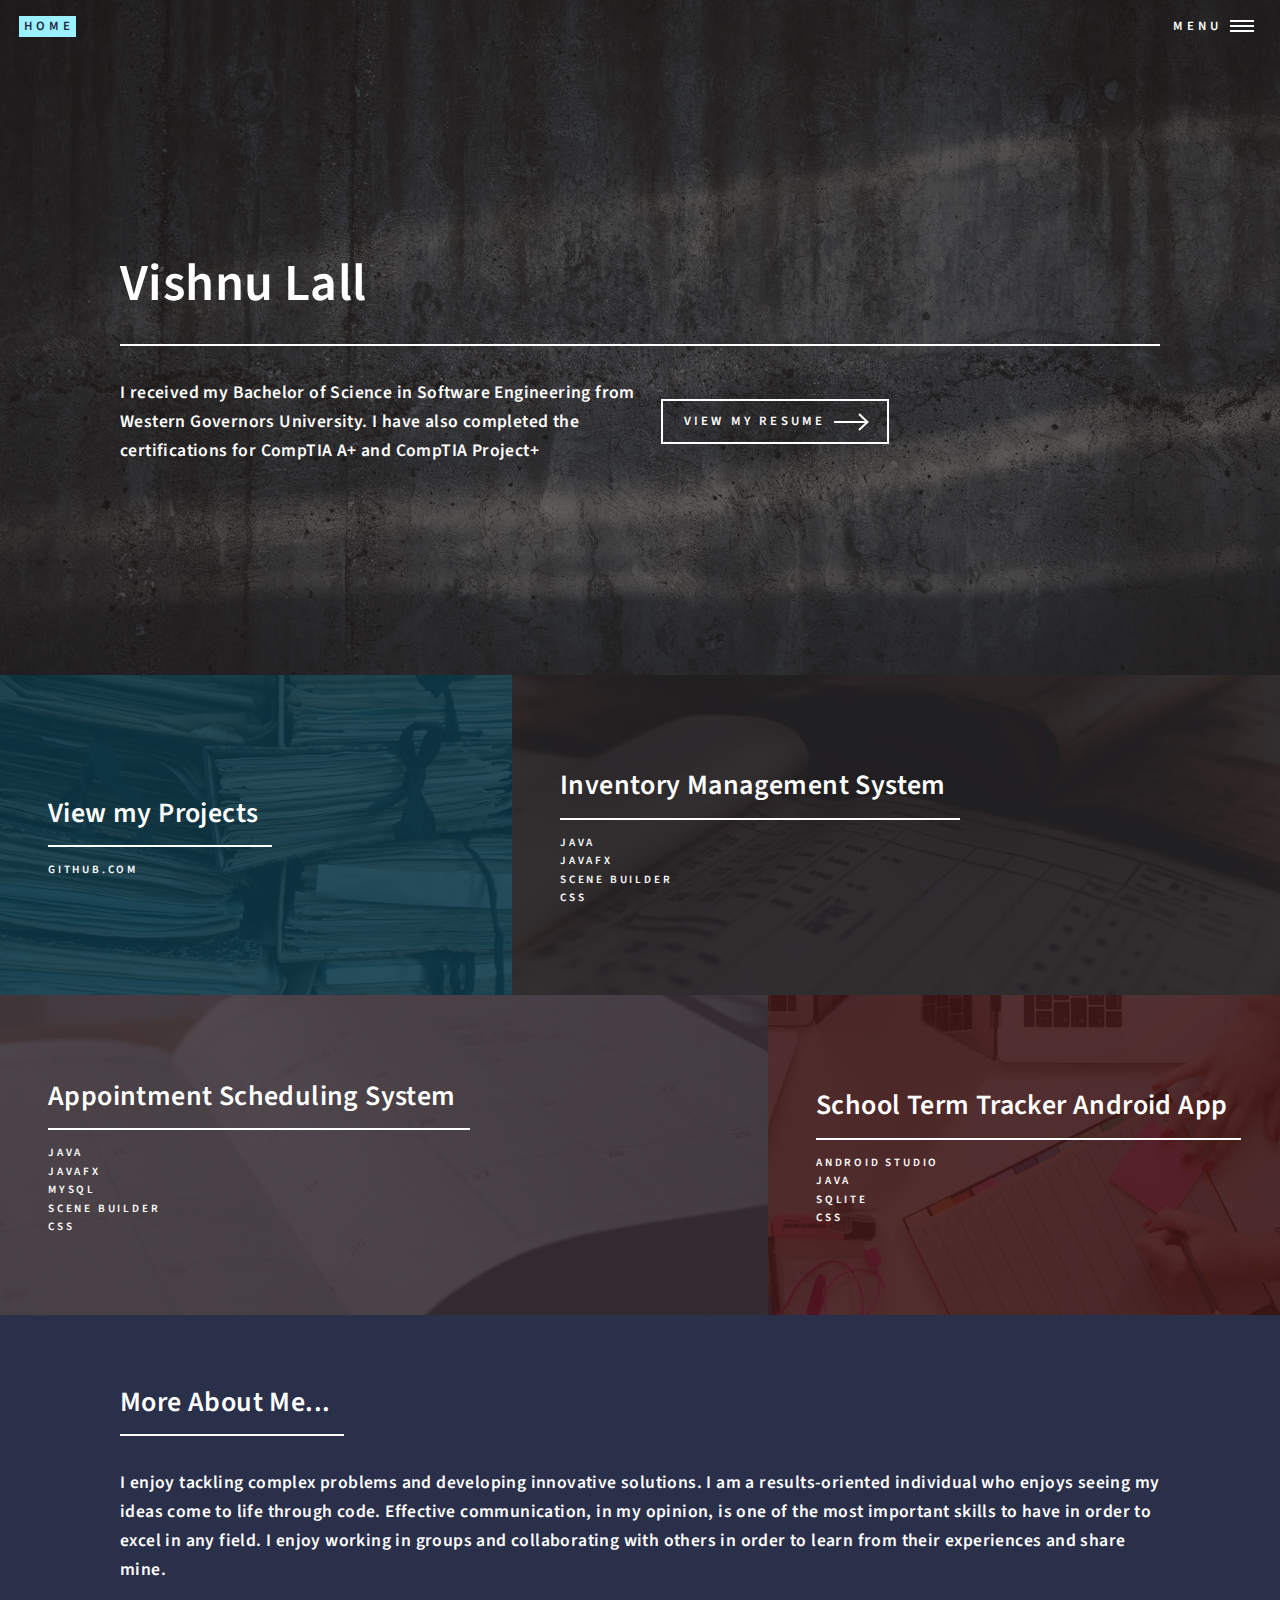
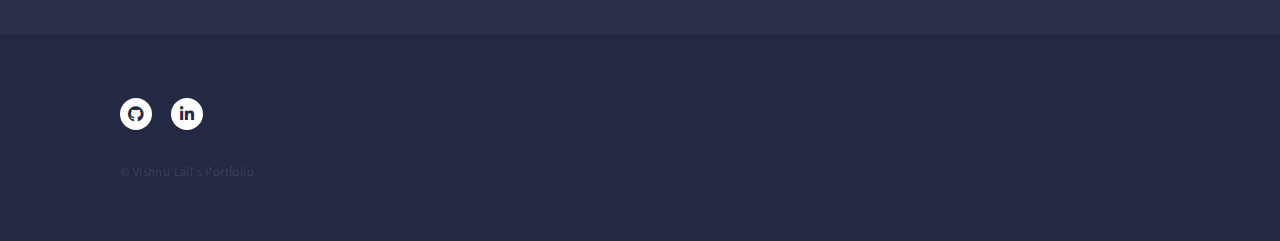
==== commit ac28c0ab: "Add files via upload" ====
--- a/index.html
+++ b/index.html
@@ -36,7 +36,7 @@
 		<section id="banner" class="major">
 			<div class="inner">
 				<header class="major">
-					<h1>Hi, my name is Vishnu Lall</h1>
+					<h1>Vishnu Lall</h1>
 				</header>
 				<div class="content">
 					<h4>I received my Bachelor of Science in Software Engineering from<br />
@@ -58,7 +58,7 @@
 			<section id="one" class="tiles">
 				<article>
 					<span class="image">
-						<img src="images/projects.jpg" alt="" />
+						<img src="images/proejcts2.jpg" alt="" />
 					</span>
 					<header class="major">
 						<h3><a href="https://github.com/VishLall?tab=repositories" class="link">View my Projects</a>
@@ -68,7 +68,7 @@
 				</article>
 				<article>
 					<span class="image">
-						<img src="images/inventory.jpg" alt="" />
+						<img src="images/inventory2.jpg" alt="" />
 					</span>
 					<header class="major">
 						<h3><a href="inventory_landing.html" class="link">Inventory Management System</a></h3>
@@ -82,7 +82,7 @@
 				</article>
 				<article>
 					<span class="image">
-						<img src="images/appointment.jpg" alt="" />
+						<img src="images/appointment2.jpg" alt="" />
 					</span>
 					<header class="major">
 						<h3><a href="scheduler_landing.html" class="link">Appointment Scheduling System</a></h3>
@@ -97,7 +97,7 @@
 				</article>
 				<article>
 					<span class="image">
-						<img src="images/tracker.jpg" alt="" />
+						<img src="images/tracker2.jpg" alt="" />
 					</span>
 					<header class="major">
 						<h3><a href="tracker_landing.html" class="link">School Term Tracker Android App</a></h3>
--- a/assets/css/main.css
+++ b/assets/css/main.css
@@ -3513,7 +3513,7 @@
 	-webkit-align-items: center;
 	-ms-align-items: center;
 	align-items: center;
-	background-image: url("../../images/banner_backgroud.jpg");
+	background-image: url("../../images/banner_background2.jpg");
 	display: -moz-flex;
 	display: -webkit-flex;
 	display: -ms-flex;
